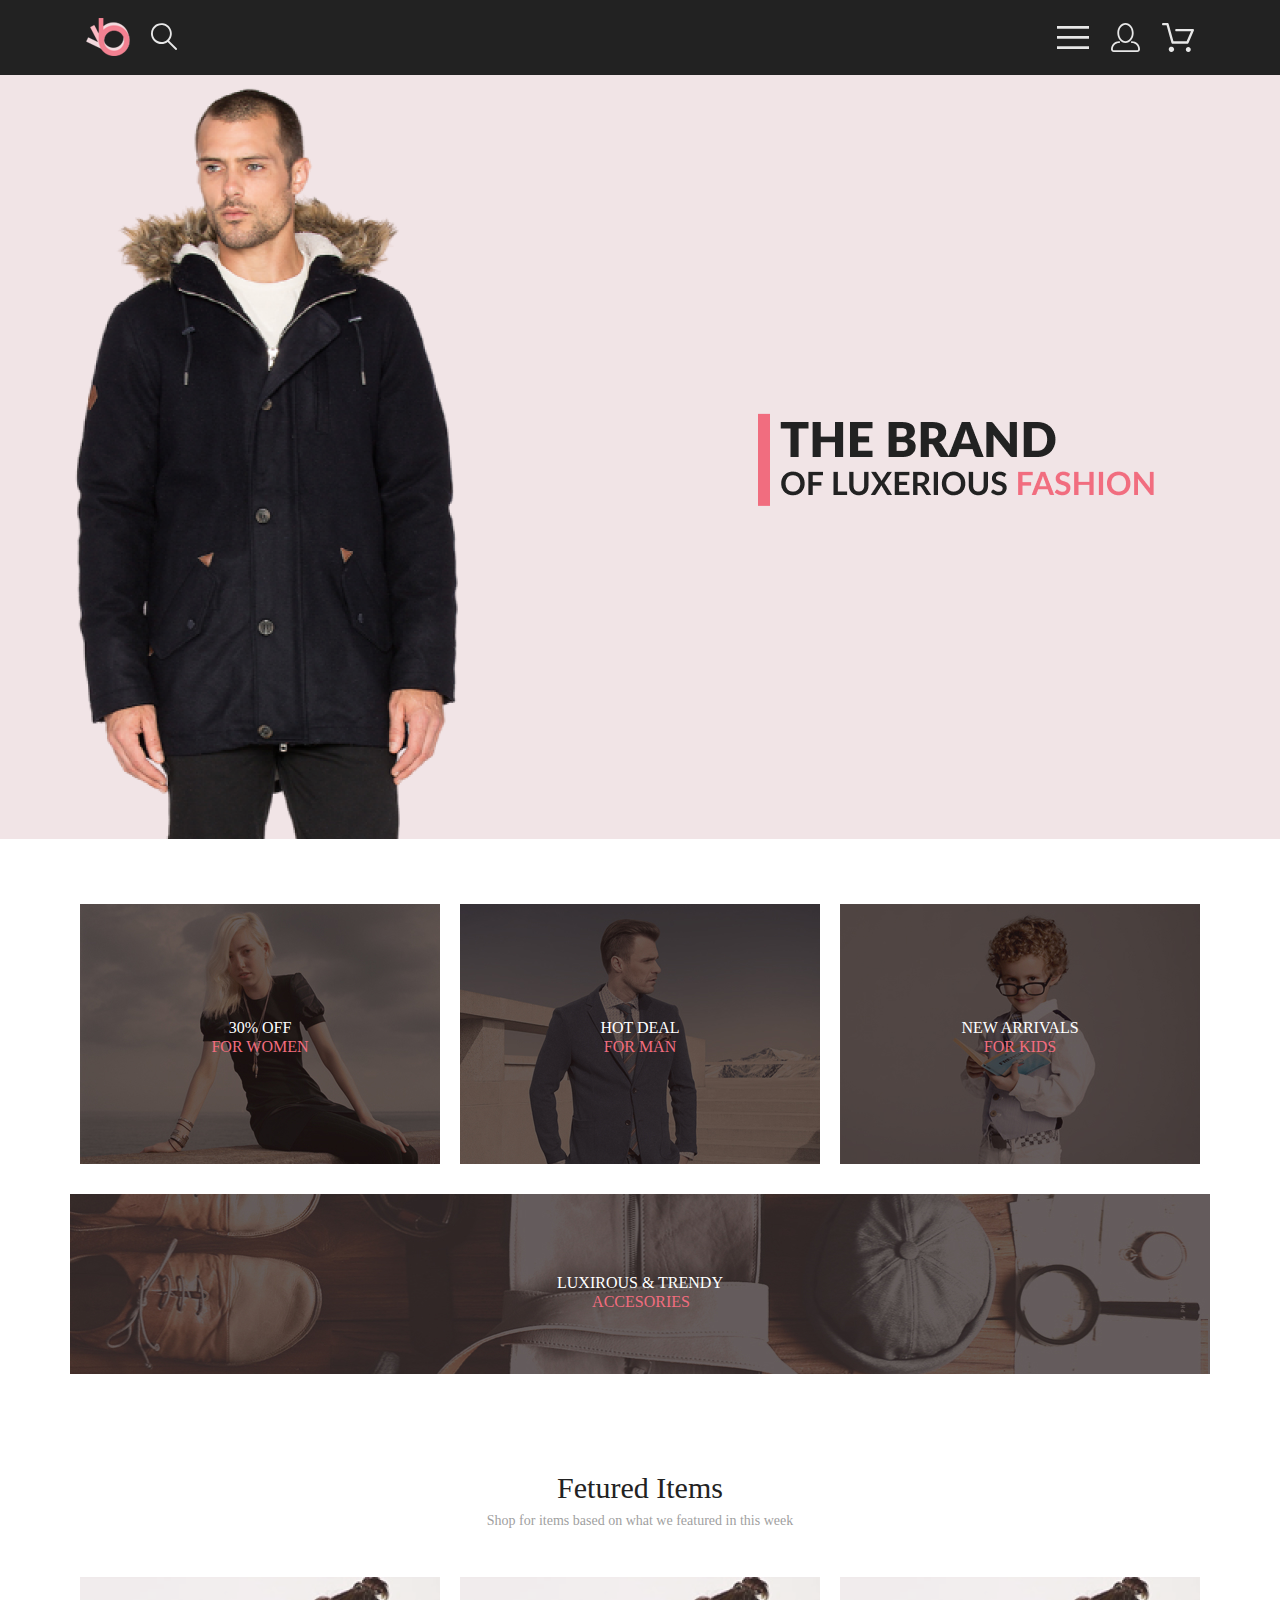
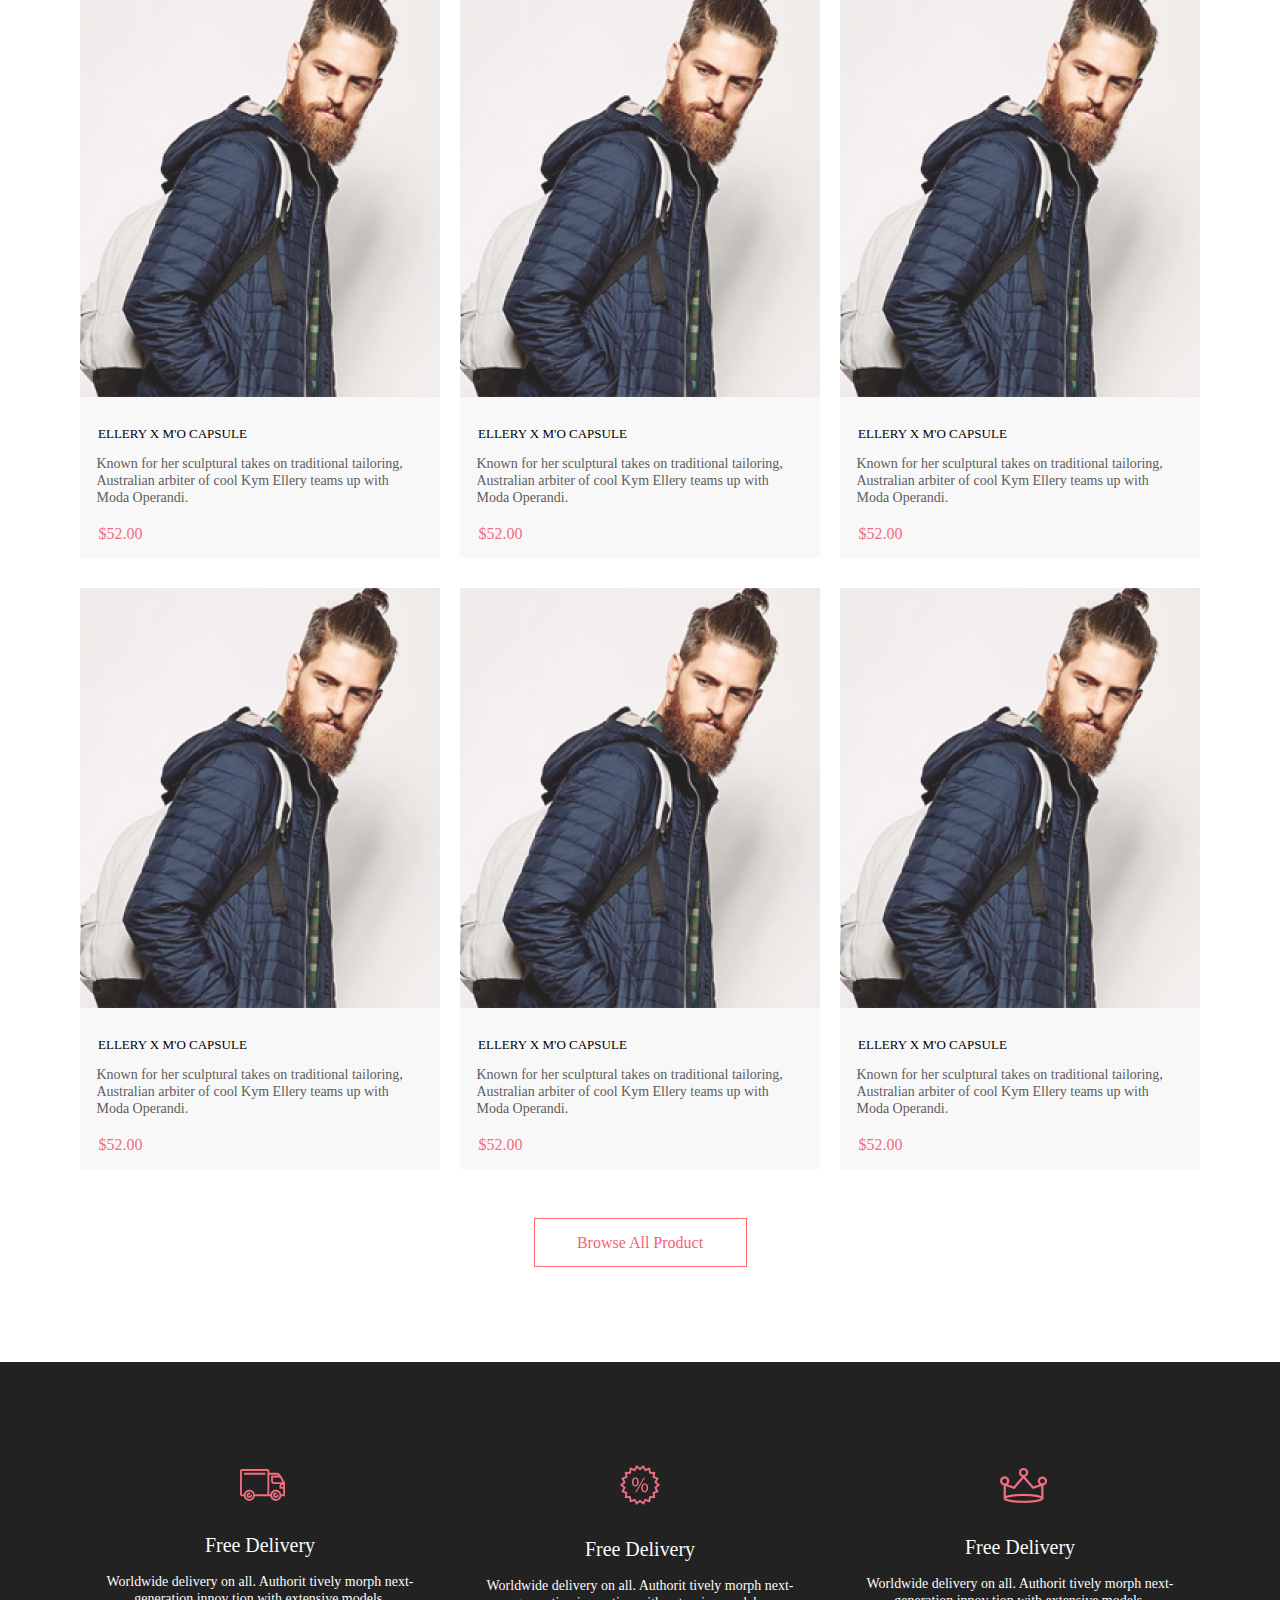
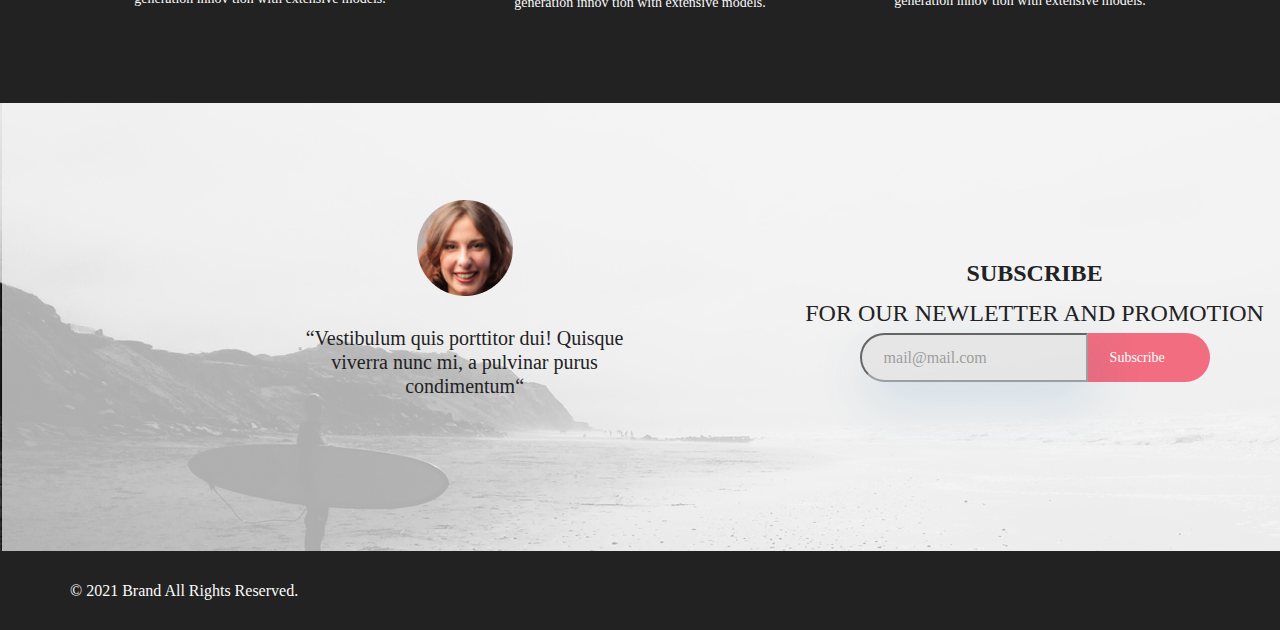
==== index.html @ dc36770b "Add files via upload" ====
<!DOCTYPE html>
<html lang="en">

<head>
    <meta charset="UTF-8">
    <meta http-equiv="X-UA-Compatible" content="IE=edge">
    <meta name="viewport" content="width=device-width, initial-scale=1.0">
    <title>Интернет-магазин</title>
    <link rel="stylesheet" href="/style.css">
</head>

<body>
    <div class="wrap">
        <div class="header">
            <div class="container">
                <div class="flex-head-menu">
                    <div class="flex-head-menu-left">
                        <div class="logo">
                            <img src="/img/logo.svg" alt="logo">
                        </div>
                        <div class="search">
                            <img src="/img/search.svg" alt="search">
                        </div>
                    </div>
                    <div class="flex-head-menu-right">
                        <div class="burger-menu">
                            <img src="/img/burger_menu.svg" alt="burger_menu">
                        </div>
                        <div class="sign-form">
                            <img src="/img/user_logo.svg" alt="user_logo">
                        </div>
                        <div class="cart">
                            <img src="/img/cart.svg" alt="cart">
                        </div>
                    </div>
                </div>
            </div>
        </div>
        <div class="background">
            <div class="image_block">
                <div class="background_img">
                    <img src="/img/background_image.png" alt="background_image">
                </div>
                <div class="backgroung_text">
                    <img src="/img/Rectangle 16 copy.png" alt="Rectangle">
                    <img src="/img/THE BRAND OF LUXERIOUS FASHION.png" alt="THE BRAND OF LUXERIOUS FASHION">
                </div>
            </div>
        </div>
        <div class="item_cont">
            <div class="item">
                <img src="/img/for_women.jpg" alt="for_women">
                <p class="item-text">30% OFF</p>
                <p class="item-text-bold">FOR WOMEN</p>
            </div>
            <div class="item">
                <img src="/img/for_man.jpg" alt="for_man">
                <p class="item-text">HOT DEAL</p>
                <p class="item-text-bold">FOR MAN</p>
            </div>
            <div class="item">
                <img src="/img/for_kids.jpg" alt="for_kids">
                <p class="item-text">NEW ARRIVALS</p>
                <p class="item-text-bold">FOR KIDS</p>
            </div>
        </div>
        <div class="item_cont2">
            <img src="/img/Group 39.jpg" alt="Group 39">
            <p class="item-text2">LUXIROUS & TRENDY</p>
            <p class="item-text-bold2">ACCESORIES</p>
        </div>
    </div>
    <div class="feature-heading">Fetured Items</div>
    <p class="feature-heading-text">Shop for items based on what we featured in this week</p>
    <div class="products_cards">
        <div class="product_card">
            <div class="product_card_img">
                <img src="/img/Rectangle 15 copy.png" alt="">
            </div>
            <div class="product_card_text">
                <p class="product_card_text_heading">ELLERY X M'O CAPSULE</p>
                <p class="product_card_text_desk">Known for her sculptural takes on traditional tailoring, Australian arbiter of cool Kym Ellery teams up with Moda Operandi.</p>
                <p class="product_card_text_price">$52.00</p>
            </div>
        </div>
        <div class="product_card">
            <div class="product_card_img">
                <img src="/img/Rectangle 15 copy.png" alt="">
            </div>
            <div class="product_card_text">
                <p class="product_card_text_heading">ELLERY X M'O CAPSULE</p>
                <p class="product_card_text_desk">Known for her sculptural takes on traditional tailoring, Australian arbiter of cool Kym Ellery teams up with Moda Operandi.</p>
                <p class="product_card_text_price">$52.00</p>
            </div>
        </div>
        <div class="product_card">
            <div class="product_card_img">
                <img src="/img/Rectangle 15 copy.png" alt="">
            </div>
            <div class="product_card_text">
                <p class="product_card_text_heading">ELLERY X M'O CAPSULE</p>
                <p class="product_card_text_desk">Known for her sculptural takes on traditional tailoring, Australian arbiter of cool Kym Ellery teams up with Moda Operandi.</p>
                <p class="product_card_text_price">$52.00</p>
            </div>
        </div>
    </div>
    <div class="products_cards group2">
        <div class="product_card">
            <div class="product_card_img">
                <img src="/img/Rectangle 15 copy.png" alt="">
            </div>
            <div class="product_card_text">
                <p class="product_card_text_heading">ELLERY X M'O CAPSULE</p>
                <p class="product_card_text_desk">Known for her sculptural takes on traditional tailoring, Australian arbiter of cool Kym Ellery teams up with Moda Operandi.</p>
                <p class="product_card_text_price">$52.00</p>
            </div>
        </div>
        <div class="product_card">
            <div class="product_card_img">
                <img src="/img/Rectangle 15 copy.png" alt="">
            </div>
            <div class="product_card_text">
                <p class="product_card_text_heading">ELLERY X M'O CAPSULE</p>
                <p class="product_card_text_desk">Known for her sculptural takes on traditional tailoring, Australian arbiter of cool Kym Ellery teams up with Moda Operandi.</p>
                <p class="product_card_text_price">$52.00</p>
            </div>
        </div>
        <div class="product_card">
            <div class="product_card_img">
                <img src="/img/Rectangle 15 copy.png" alt="">
            </div>
            <div class="product_card_text">
                <p class="product_card_text_heading">ELLERY X M'O CAPSULE</p>
                <p class="product_card_text_desk">Known for her sculptural takes on traditional tailoring, Australian arbiter of cool Kym Ellery teams up with Moda Operandi.</p>
                <p class="product_card_text_price">$52.00</p>
            </div>
        </div>
    </div>
    <div class="button">
        <p class="button_text">Browse All Product</p>
    </div>
    <div class="special_offer_back">
        <div class="special_offer">
            <div class="special_offer_text">
                <img class="special_offer_img" src="/img/delivery.svg" alt="delivery">
                <p class="special_offer_head">Free Delivery</p>
                <p class="special_offer_desk">Worldwide delivery on all. Authorit tively morph next-generation innov tion with extensive models.</p>
            </div>
            <div class="special_offer_text">
                <img class="special_offer_img" src="/img/sale.png" alt="sale">
                <p class="special_offer_head">Free Delivery</p>
                <p class="special_offer_desk">Worldwide delivery on all. Authorit tively morph next-generation innov tion with extensive models.</p>
            </div>
            <div class="special_offer_text">
                <img class="special_offer_img" src="/img/quality.png" alt="quality">
                <p class="special_offer_head">Free Delivery</p>
                <p class="special_offer_desk">Worldwide delivery on all. Authorit tively morph next-generation innov tion with extensive models.</p>
            </div>
        </div>
    </div>
    <div class="feedback">
        <div class="feedback_block">
            <div class="feedback_block_img">
                <img class="feedback_block_image" src="/img/Intersect.png" alt="Intersect">
                <p class="feedback_block_text">“Vestibulum quis porttitor dui! Quisque viverra nunc mi, a pulvinar purus condimentum“</p>
            </div>
            <div class="feedback_text">
                <p class="feedback_text_head">SUBSCRIBE</p>
                <p class="feedback_text_desk">FOR OUR NEWLETTER AND PROMOTION</p>
                <div class="fb_button">
                    <input class="example1" type="email" placeholder="mail@mail.com">
                    <div class="feedback_button">Subscribe</div>
                </div>
            </div>
        </div>
    </div>
    <div class="footer">
        <div class="footer_area">
            <div class="footer_text">
                <p>© 2021 Brand All Rights Reserved.</p>
            </div>
            <div class="flex-head-menu-right">

            </div>
        </div>
    </div>
</body>

</html>
---- style.css ----
* {
    margin: auto;
}

.header {
    width: 100%;
    background-color: #222222;
    height: 75px;
}

.container {
    width: 1140px;
    display: flex;
}

.flex-head-menu {
    justify-content: space-between;
}

.background {
    width: 100%;
    height: 764px;
    background-color: #F1E4E6;
    position: absolute;
    display: flex;
}

.flex-head-menu {
    padding-top: 18px;
    display: flex;
}

.flex-head-menu-left {
    display: flex;
    width: 111px;
    justify-content: left;
    margin-left: 0px;
}

.flex-head-menu-right {
    display: flex;
    width: 159px;
    justify-content: right;
    margin-left: 859px;
}

.image_block {
    width: 1140px;
    display: flex;
}

.background_img {
    margin-left: -220px;
}

.backgroung_text {
    margin: 0px auto;
    width: 405px;
    display: flex;
}

.item_cont {
    width: 1140px;
    margin-top: 829px;
    display: flex;
    justify-content: space-around;
}

.item {
    width: 360px;
    height: 260px;
}

.item-text {
    font-family: 'Lato';
    font-style: normal;
    font-weight: 400;
    font-size: 16px;
    line-height: 19px;
    text-align: center;
    color: #FFFFFF;
    margin: -150px 103px 105px 103px;
}

.item-text-bold {
    font-family: 'Lato';
    font-style: normal;
    font-weight: 400;
    font-size: 16px;
    line-height: 19px;
    text-align: center;
    color: #F16D7F;
    margin: -105px 103px 105px 103px;
}

.item_cont2 {
    width: 1140px;
    height: 180px;
    margin-top: 30px;
    display: flexbox;
    justify-content: space-around;
}

.item-text2 {
    font-family: 'Lato';
    font-style: normal;
    font-weight: 400;
    font-size: 16px;
    line-height: 19px;
    text-align: center;
    color: #FFFFFF;
    margin: -105px 103px 105px 103px;
}

.item-text-bold2 {
    font-family: 'Lato';
    font-style: normal;
    font-weight: 400;
    font-size: 16px;
    line-height: 19px;
    text-align: center;
    color: #F16D7F;
    margin: -105px 489.14px 65px 491.14px;
}

.feature-heading {
    font-family: 'Lato';
    font-style: normal;
    font-weight: 400;
    font-size: 30px;
    line-height: 36px;
    color: #222222;
    margin-top: 96px;
    text-align: center;
}

.feature-heading-text {
    font-family: 'Lato';
    font-style: normal;
    font-weight: 400;
    font-size: 14px;
    line-height: 17px;
    color: #9F9F9F;
    text-align: center;
    margin-top: 6px;
}

.products_cards {
    width: 1140px;
    margin-top: 48px;
    display: flex;
    justify-content: space-between;
}

.group2 {
    margin-top: 30px;
}

.product_card {
    width: 360px;
    height: 581px;
    background: #F8F8F8;
}

.product_card_text_heading {
    margin-top: 25.35px;
    margin-left: 18px;
    font-family: 'Lato';
    font-style: normal;
    font-weight: 400;
    font-size: 13px;
    line-height: 16px;
    color: #000000;
}

.product_card_text_desk {
    width: 314.74px;
    margin-top: 12.65px;
    margin-left: 16.46px;
    font-family: 'Lato';
    font-style: normal;
    font-weight: 300;
    font-size: 14px;
    line-height: 17px;
    color: #5D5D5D;
}

.product_card_text_price {
    margin-top: 18px;
    margin-left: 18.41px;
    font-family: 'Lato';
    font-style: normal;
    font-weight: 400;
    font-size: 16px;
    line-height: 19px;
    color: #F16D7F;
}

.button {
    width: 211px;
    height: 47px;
    margin-top: 48.5px;
    border: 1px solid #FF6A6A;
}

.button_text {
    font-family: 'Lato';
    font-style: normal;
    font-weight: 400;
    font-size: 16px;
    line-height: 19px;
    color: #F26376;
    text-align: center;
    margin-top: 14.5px;
}

.special_offer_back {
    width: 100%;
    margin-top: 95.5px;
    background-color: #222222;
    height: 341px;
}

.special_offer_img {
    margin-top: 103px;
    margin-left: 160px;
}

.special_offer {
    width: 1140px;
    display: flex;
}

.special_offer_text {
    width: 360px;
}

.special_offer_head {
    margin-top: 28.07px;
    font-family: 'Lato';
    font-style: normal;
    font-weight: 400;
    font-size: 19.96px;
    line-height: 24px;
    color: #FBFBFB;
    text-align: center;
}

.special_offer_desk {
    margin-top: 16px;
    font-family: 'Lato';
    font-style: normal;
    font-weight: 300;
    font-size: 13.972px;
    line-height: 17px;
    text-align: center;
    color: #FBFBFB;
}

.feedback {
    width: 1598px;
    height: 448px;
    background: rgba(244, 244, 244, 0.7);
    background-image: url(/img/photo_subscribe.jpg);
}

.feedback_block {
    width: 1140px;
    height: 448px;
    display: flex;
    justify-content: space-between;
}

.feedback_block_img {
    width: 359.45px;
    height: 448px;
}

.feedback_block_image {
    margin-top: 97px;
    display: block;
}

.feedback_block_text {
    margin-top: 30px;
    font-family: 'Lato';
    font-style: normal;
    font-weight: 400;
    font-size: 20px;
    line-height: 24px;
    text-align: center;
    color: #222224;
}

.feedback_text {
    width: 557px;
    height: 448px;
}

.feedback_text_head {
    margin-top: 150px;
    font-family: 'Lato';
    font-style: normal;
    font-weight: 700;
    font-size: 24px;
    line-height: 167.2%;
    text-align: center;
    color: #222224;
}

.feedback_text_desk {
    font-family: 'Lato';
    font-style: normal;
    font-weight: 400;
    font-size: 24px;
    line-height: 167.2%;
    text-align: center;
    color: #222224;
}

.example1 {
    font-family: 'Lato';
    height: 49px;
    font-style: normal;
    font-weight: 400;
    font-size: 14px;
    line-height: 17px;
    display: flex;
    align-items: center;
    opacity: 0.67;
    background-image: image(/img/Rounded Rectangle 5.png);
    font-size: 16px;
    color: #1F3F68;
    box-sizing: border-box;
    background: #E1E1E1;
    box-shadow: 5px 20px 50px rgba(16, 112, 177, 0.2);
    border-radius: 69px 0px 0px 70px;
    padding-left: 22px;
    margin-right: 0px;
}

.feedback_button {
    background: #F16D7F;
    height: 49px;
    border-radius: 0px 69px 70px 0px;
    font-family: 'Lato';
    font-style: normal;
    font-weight: 400;
    font-size: 14px;
    line-height: 17px;
    display: flex;
    align-items: center;
    text-align: center;
    color: #FFFFFF;
    width: 100px;
    padding-left: 22px;
    margin-left: 0px;
}

.fb_button {
    display: flex;
}

.footer {
    width: 100%;
    background-color: #222222;
    height: 79px;
}

.footer_area {
    width: 1140px;
}

.footer_text {
    font-family: 'Lato';
    font-style: normal;
    font-weight: 400;
    font-size: 16px;
    line-height: 19px;
    color: #FBFBFB;
    padding-top: 30px;
}
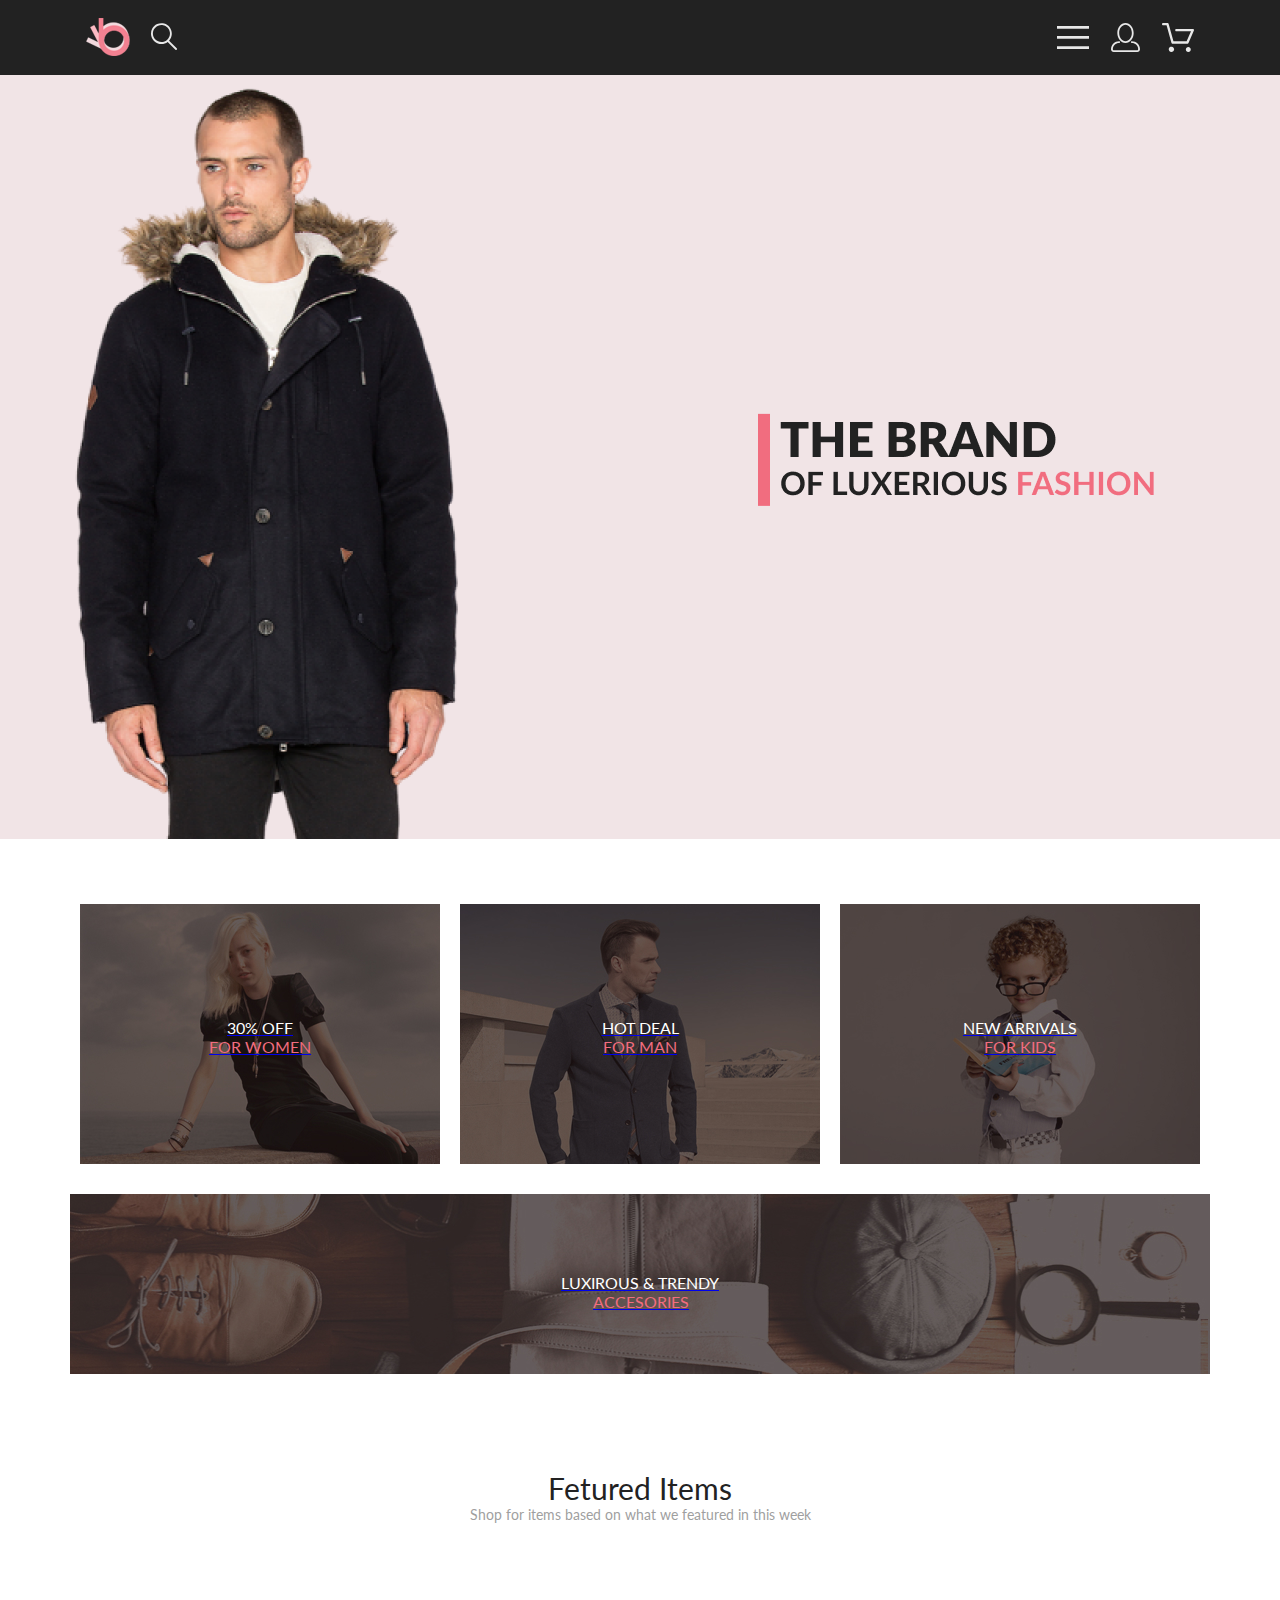
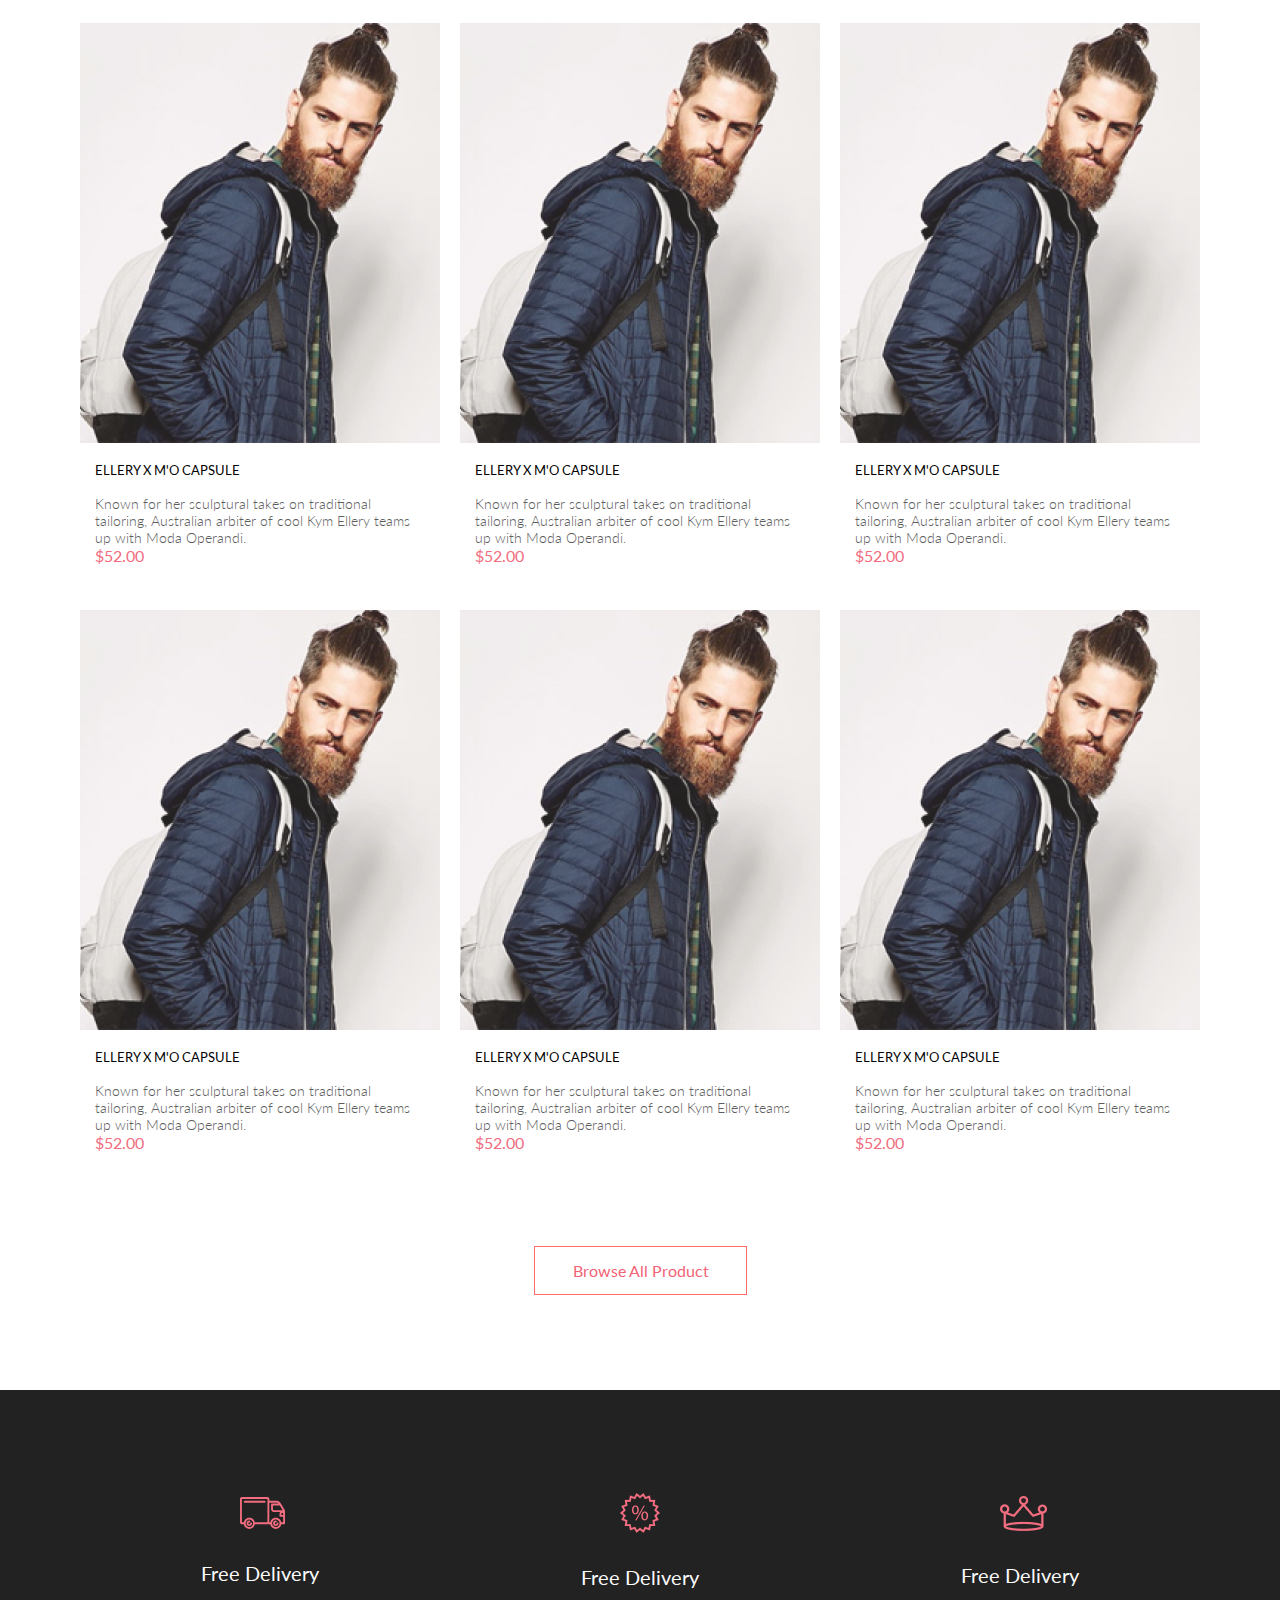
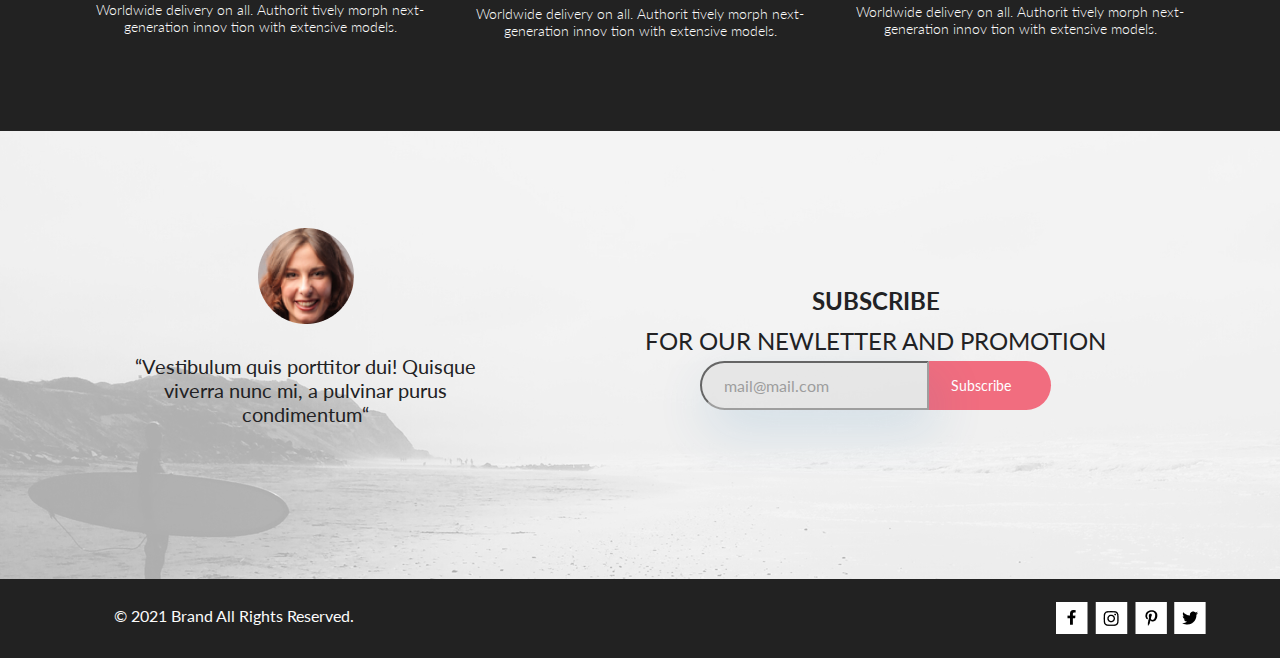
==== commit 4927cd86: "Отправляю д/з к 3 уроку" ====
--- a/index.html
+++ b/index.html
@@ -7,6 +7,9 @@
     <meta name="viewport" content="width=device-width, initial-scale=1.0">
     <title>Интернет-магазин</title>
     <link rel="stylesheet" href="/style.css">
+    <style>
+        @import url('https://fonts.googleapis.com/css2?family=Lato:ital,wght@0,400;1,300;1,700&display=swap');
+    </style>
 </head>
 
 <body>
@@ -16,21 +19,68 @@
                 <div class="flex-head-menu">
                     <div class="flex-head-menu-left">
                         <div class="logo">
-                            <img src="/img/logo.svg" alt="logo">
+                            <p>
+                                <a href="/index.html"><img src="/img/logo.svg" alt="Логотип"></a>
+                            </p>
                         </div>
                         <div class="search">
-                            <img src="/img/search.svg" alt="search">
+                            <p>
+                                <a href="#"><img src="/img/search.svg" alt="Поиск"></a>
+                            </p>
                         </div>
                     </div>
                     <div class="flex-head-menu-right">
                         <div class="burger-menu">
-                            <img src="/img/burger_menu.svg" alt="burger_menu">
+                            <img src="/img/burger_menu.svg" alt="Меню">
+                            <ul class="menu">
+                                <h3 class="mega-heading-up">MENU</h3>
+                                <li class="menu-list-section">
+                                    <h3 class="mega-heading">MAN</h3>
+                                    <div class="mega-box">
+                                        <div class="mega-item">
+                                            <a class="mega-link" href="/catalog.html">Accessories</a><br>
+                                            <a class="mega-link" href="/catalog.html">Bags</a><br>
+                                            <a class="mega-link" href="/catalog.html">Denim</a><br>
+                                            <a class="mega-link" href="/catalog.html">T-Shirts</a><br>
+                                        </div>
+                                    </div>
+                                </li>
+                                <li class="menu-list section">
+                                    <h3 class="mega-heading">WOMAN</h3>
+                                    <div class="mega-box">
+                                        <div class="mega-item">
+                                            <a class="mega-link" href="/catalog.html">Accessories</a><br>
+                                            <a class="mega-link" href="/catalog.html">Bags</a><br>
+                                            <a class="mega-link" href="/catalog.html">Denim</a><br>
+                                            <a class="mega-link" href="/catalog.html">T-Shirts</a><br>
+                                            <a class="mega-link" href="/catalog.html">Shirts</a><br>
+                                        </div>
+                                    </div>
+                                </li>
+                                <li class="menu-list section">
+                                    <h3 class="mega-heading">KIDS</h3>
+                                    <div class="mega-box">
+                                        <div class="mega-item">
+                                            <a class="mega-link" href="/catalog.html">Accessories</a><br>
+                                            <a class="mega-link" href="/catalog.html">Bags</a><br>
+                                            <a class="mega-link" href="/catalog.html">Denim</a><br>
+                                            <a class="mega-link" href="/catalog.html">T-Shirts</a><br>
+                                            <a class="mega-link" href="/catalog.html">Shirts</a><br>
+                                            <a class="mega-link" href="/catalog.html">Polos</a><br>
+                                        </div>
+                                    </div>
+                                </li>
+                            </ul>
                         </div>
                         <div class="sign-form">
-                            <img src="/img/user_logo.svg" alt="user_logo">
+                            <p>
+                                <a href="/registration.html"><img src="/img/user_logo.svg" alt="Пользователь"></a>
+                            </p>
                         </div>
                         <div class="cart">
-                            <img src="/img/cart.svg" alt="cart">
+                            <p>
+                                <a href="#"><img src="/img/cart.svg" alt="Корзина"></a>
+                            </p>
                         </div>
                     </div>
                 </div>
@@ -47,97 +97,111 @@
                 </div>
             </div>
         </div>
+    </div>
+    <section class="item-cat">
         <div class="item_cont">
-            <div class="item">
-                <img src="/img/for_women.jpg" alt="for_women">
-                <p class="item-text">30% OFF</p>
-                <p class="item-text-bold">FOR WOMEN</p>
-            </div>
-            <div class="item">
-                <img src="/img/for_man.jpg" alt="for_man">
-                <p class="item-text">HOT DEAL</p>
-                <p class="item-text-bold">FOR MAN</p>
-            </div>
-            <div class="item">
-                <img src="/img/for_kids.jpg" alt="for_kids">
-                <p class="item-text">NEW ARRIVALS</p>
-                <p class="item-text-bold">FOR KIDS</p>
+            <div class="item-cont-card">
+                <a href="/catalog.html" class="item-cont-link">
+                    <img src="/img/for_women.jpg" alt="for_women">
+                    <p class="item-text">30% OFF</p>
+                    <p class="item-text-bold">FOR WOMEN</p>
+                </a>
+            </div>
+            <div class="item-cont-card">
+                <a href="/catalog.html" class="item-cont-link">
+                    <img src="/img/for_man.jpg" alt="for_man">
+                    <p class="item-text">HOT DEAL</p>
+                    <p class="item-text-bold">FOR MAN</p>
+                </a>
+            </div>
+            <div class="item-cont-card">
+                <a href="/catalog.html" class="item-cont-link">
+                    <img src="/img/for_kids.jpg" alt="for_kids">
+                    <p class="item-text">NEW ARRIVALS</p>
+                    <p class="item-text-bold">FOR KIDS</p>
+                </a>
             </div>
         </div>
         <div class="item_cont2">
-            <img src="/img/Group 39.jpg" alt="Group 39">
-            <p class="item-text2">LUXIROUS & TRENDY</p>
-            <p class="item-text-bold2">ACCESORIES</p>
-        </div>
-    </div>
-    <div class="feature-heading">Fetured Items</div>
-    <p class="feature-heading-text">Shop for items based on what we featured in this week</p>
-    <div class="products_cards">
-        <div class="product_card">
-            <div class="product_card_img">
-                <img src="/img/Rectangle 15 copy.png" alt="">
-            </div>
-            <div class="product_card_text">
-                <p class="product_card_text_heading">ELLERY X M'O CAPSULE</p>
-                <p class="product_card_text_desk">Known for her sculptural takes on traditional tailoring, Australian arbiter of cool Kym Ellery teams up with Moda Operandi.</p>
-                <p class="product_card_text_price">$52.00</p>
-            </div>
-        </div>
-        <div class="product_card">
-            <div class="product_card_img">
-                <img src="/img/Rectangle 15 copy.png" alt="">
-            </div>
-            <div class="product_card_text">
-                <p class="product_card_text_heading">ELLERY X M'O CAPSULE</p>
-                <p class="product_card_text_desk">Known for her sculptural takes on traditional tailoring, Australian arbiter of cool Kym Ellery teams up with Moda Operandi.</p>
-                <p class="product_card_text_price">$52.00</p>
-            </div>
-        </div>
-        <div class="product_card">
-            <div class="product_card_img">
-                <img src="/img/Rectangle 15 copy.png" alt="">
-            </div>
-            <div class="product_card_text">
-                <p class="product_card_text_heading">ELLERY X M'O CAPSULE</p>
-                <p class="product_card_text_desk">Known for her sculptural takes on traditional tailoring, Australian arbiter of cool Kym Ellery teams up with Moda Operandi.</p>
-                <p class="product_card_text_price">$52.00</p>
-            </div>
-        </div>
-    </div>
-    <div class="products_cards group2">
-        <div class="product_card">
-            <div class="product_card_img">
-                <img src="/img/Rectangle 15 copy.png" alt="">
-            </div>
-            <div class="product_card_text">
-                <p class="product_card_text_heading">ELLERY X M'O CAPSULE</p>
-                <p class="product_card_text_desk">Known for her sculptural takes on traditional tailoring, Australian arbiter of cool Kym Ellery teams up with Moda Operandi.</p>
-                <p class="product_card_text_price">$52.00</p>
-            </div>
-        </div>
-        <div class="product_card">
-            <div class="product_card_img">
-                <img src="/img/Rectangle 15 copy.png" alt="">
-            </div>
-            <div class="product_card_text">
-                <p class="product_card_text_heading">ELLERY X M'O CAPSULE</p>
-                <p class="product_card_text_desk">Known for her sculptural takes on traditional tailoring, Australian arbiter of cool Kym Ellery teams up with Moda Operandi.</p>
-                <p class="product_card_text_price">$52.00</p>
-            </div>
-        </div>
-        <div class="product_card">
-            <div class="product_card_img">
-                <img src="/img/Rectangle 15 copy.png" alt="">
-            </div>
-            <div class="product_card_text">
-                <p class="product_card_text_heading">ELLERY X M'O CAPSULE</p>
-                <p class="product_card_text_desk">Known for her sculptural takes on traditional tailoring, Australian arbiter of cool Kym Ellery teams up with Moda Operandi.</p>
-                <p class="product_card_text_price">$52.00</p>
-            </div>
-        </div>
-    </div>
+            <a href="/catalog.html" class="item-cont-link">
+                <img src="/img/Group 39.jpg" alt="Group 39">
+                <p class="item-text2">LUXIROUS & TRENDY</p>
+                <p class="item-text-bold2">ACCESORIES</p>
+            </a>
+        </div>
+    </section>
+    <section class="item-head">
+        <h3 class="item-heading">Fetured Items</h3>
+        <p class="desc">Shop for items based on what we featured in this week</p>
+    </section>
+    <section class="item-sec">
+        <div class="container">
+            <div class="item-flex">
+                <div class="item">
+                    <a href="/product.html" class="item-link">
+                        <img class="item-pic" src="img/Rectangle 15 copy.png" alt="product">
+                        <div class="txt-box">
+                            <p class="item-name">ELLERY X M'O CAPSULE</p>
+                            <p class="item-desc">Known for her sculptural takes on traditional tailoring, Australian arbiter of cool Kym Ellery teams up with Moda Operandi.</p>
+                            <p class="item-price">$52.00</p>
+                        </div>
+                    </a>
+                </div>
+                <div class="item">
+                    <a href="/product.html" class="item-link">
+                        <img class="item-pic" src="img/Rectangle 15 copy.png" alt="product">
+                        <div class="txt-box">
+                            <p class="item-name">ELLERY X M'O CAPSULE</p>
+                            <p class="item-desc">Known for her sculptural takes on traditional tailoring, Australian arbiter of cool Kym Ellery teams up with Moda Operandi.</p>
+                            <p class="item-price">$52.00</p>
+                        </div>
+                    </a>
+                </div>
+                <div class="item">
+                    <a href="/product.html" class="item-link">
+                        <img class="item-pic" src="img/Rectangle 15 copy.png" alt="product">
+                        <div class="txt-box">
+                            <p class="item-name">ELLERY X M'O CAPSULE</p>
+                            <p class="item-desc">Known for her sculptural takes on traditional tailoring, Australian arbiter of cool Kym Ellery teams up with Moda Operandi.</p>
+                            <p class="item-price">$52.00</p>
+                        </div>
+                    </a>
+                </div>
+                <div class="item">
+                    <a href="/product.html" class="item-link">
+                        <img class="item-pic" src="img/Rectangle 15 copy.png" alt="product">
+                        <div class="txt-box">
+                            <p class="item-name">ELLERY X M'O CAPSULE</p>
+                            <p class="item-desc">Known for her sculptural takes on traditional tailoring, Australian arbiter of cool Kym Ellery teams up with Moda Operandi.</p>
+                            <p class="item-price">$52.00</p>
+                        </div>
+                    </a>
+                </div>
+                <div class="item">
+                    <a href="/product.html" class="item-link">
+                        <img class="item-pic" src="img/Rectangle 15 copy.png" alt="product">
+                        <div class="txt-box">
+                            <p class="item-name">ELLERY X M'O CAPSULE</p>
+                            <p class="item-desc">Known for her sculptural takes on traditional tailoring, Australian arbiter of cool Kym Ellery teams up with Moda Operandi.</p>
+                            <p class="item-price">$52.00</p>
+                        </div>
+                    </a>
+                </div>
+                <div class="item">
+                    <a href="/product.html" class="item-link">
+                        <img class="item-pic" src="img/Rectangle 15 copy.png" alt="product">
+                        <div class="txt-box">
+                            <p class="item-name">ELLERY X M'O CAPSULE</p>
+                            <p class="item-desc">Known for her sculptural takes on traditional tailoring, Australian arbiter of cool Kym Ellery teams up with Moda Operandi.</p>
+                            <p class="item-price">$52.00</p>
+                        </div>
+                    </a>
+                </div>
+            </div>
+        </div>
+    </section>
     <div class="button">
-        <p class="button_text">Browse All Product</p>
+        <a href="/catalog.html" class="button_text">Browse All Product</a>
     </div>
     <div class="special_offer_back">
         <div class="special_offer">
@@ -176,11 +240,23 @@
     </div>
     <div class="footer">
         <div class="footer_area">
-            <div class="footer_text">
-                <p>© 2021 Brand All Rights Reserved.</p>
-            </div>
-            <div class="flex-head-menu-right">
-
+            <div class="flex-footer-menu">
+                <div class="flex-footer-menu-left">
+                    <div class="footer_text">
+                        <p>© 2021 Brand All Rights Reserved.</p>
+                    </div>
+                </div>
+                <div class="flex-footer-menu-right">
+                    <div class="social">
+                        <img class="social" src="/img/5.png" alt="facebook">
+                    </div>
+                    <div class="social"><img src="/img/4.png" alt="instagram">
+                    </div>
+                    <div class="social"><img src="/img/6.png" alt="pinterest">
+                    </div>
+                    <div class="social"><img src="/img/2.png" alt="twitter">
+                    </div>
+                </div>
             </div>
         </div>
     </div>
--- a/style.css
+++ b/style.css
@@ -61,14 +61,21 @@
 
 .item_cont {
     width: 1140px;
+    height: 260px;
     margin-top: 829px;
-    display: flex;
-    justify-content: space-around;
-}
-
-.item {
+    margin-bottom: 30px;
+    display: flex;
+    justify-content: space-between;
+}
+
+.item-cont-card {
     width: 360px;
     height: 260px;
+}
+
+.item-cont-card:hover {
+    box-shadow: 0 5px 8px rgba(0, 0, 0, 16);
+    width: 360px;
 }
 
 .item-text {
@@ -98,7 +105,12 @@
     height: 180px;
     margin-top: 30px;
     display: flexbox;
-    justify-content: space-around;
+    justify-content: space-between;
+}
+
+.item_cont2:hover {
+    box-shadow: 0 5px 8px rgba(0, 0, 0, 16);
+    width: 1140px;
 }
 
 .item-text2 {
@@ -121,79 +133,6 @@
     text-align: center;
     color: #F16D7F;
     margin: -105px 489.14px 65px 491.14px;
-}
-
-.feature-heading {
-    font-family: 'Lato';
-    font-style: normal;
-    font-weight: 400;
-    font-size: 30px;
-    line-height: 36px;
-    color: #222222;
-    margin-top: 96px;
-    text-align: center;
-}
-
-.feature-heading-text {
-    font-family: 'Lato';
-    font-style: normal;
-    font-weight: 400;
-    font-size: 14px;
-    line-height: 17px;
-    color: #9F9F9F;
-    text-align: center;
-    margin-top: 6px;
-}
-
-.products_cards {
-    width: 1140px;
-    margin-top: 48px;
-    display: flex;
-    justify-content: space-between;
-}
-
-.group2 {
-    margin-top: 30px;
-}
-
-.product_card {
-    width: 360px;
-    height: 581px;
-    background: #F8F8F8;
-}
-
-.product_card_text_heading {
-    margin-top: 25.35px;
-    margin-left: 18px;
-    font-family: 'Lato';
-    font-style: normal;
-    font-weight: 400;
-    font-size: 13px;
-    line-height: 16px;
-    color: #000000;
-}
-
-.product_card_text_desk {
-    width: 314.74px;
-    margin-top: 12.65px;
-    margin-left: 16.46px;
-    font-family: 'Lato';
-    font-style: normal;
-    font-weight: 300;
-    font-size: 14px;
-    line-height: 17px;
-    color: #5D5D5D;
-}
-
-.product_card_text_price {
-    margin-top: 18px;
-    margin-left: 18.41px;
-    font-family: 'Lato';
-    font-style: normal;
-    font-weight: 400;
-    font-size: 16px;
-    line-height: 19px;
-    color: #F16D7F;
 }
 
 .button {
@@ -212,6 +151,10 @@
     color: #F26376;
     text-align: center;
     margin-top: 14.5px;
+    text-decoration: none;
+    display: flex;
+    justify-content: space-between;
+    margin-left: 38.5px;
 }
 
 .special_offer_back {
@@ -258,10 +201,13 @@
 }
 
 .feedback {
-    width: 1598px;
+    width: 100%;
     height: 448px;
     background: rgba(244, 244, 244, 0.7);
     background-image: url(/img/photo_subscribe.jpg);
+    background-repeat: no-repeat;
+    background-position: center;
+    background-size: cover;
 }
 
 .feedback_block {
@@ -328,7 +274,6 @@
     display: flex;
     align-items: center;
     opacity: 0.67;
-    background-image: image(/img/Rounded Rectangle 5.png);
     font-size: 16px;
     color: #1F3F68;
     box-sizing: border-box;
@@ -378,5 +323,314 @@
     font-size: 16px;
     line-height: 19px;
     color: #FBFBFB;
-    padding-top: 30px;
+}
+
+.flex-footer-menu {
+    justify-content: space-between;
+    display: flex;
+}
+
+.flex-footer-menu-left {
+    display: flex;
+    width: 332px;
+    justify-content: left;
+    margin-left: 0px;
+    padding-top: 14px;
+}
+
+.flex-footer-menu-right {
+    display: flex;
+    width: 159px;
+    justify-content: right;
+    margin-left: 655px;
+    padding-top: 23px;
+}
+
+.header-block {
+    width: 100%;
+    height: 148px;
+    background: #F8F3F4;
+}
+
+.header-text {
+    font-family: 'Lato';
+    font-style: normal;
+    font-weight: 400;
+    font-size: 24px;
+    line-height: 28.8px;
+    color: #F16D7F;
+}
+
+.header-block-text {
+    width: 1140px;
+    justify-content: space-between;
+    display: flex;
+}
+
+.header-block-text-reg {
+    width: 1140px;
+}
+
+.header-block-text-left {
+    width: 194px;
+}
+
+.header-block-text-right {
+    margin-left: 700px;
+}
+
+.menu {
+    width: 232px;
+    height: 710px;
+    background: #FFFFFF;
+    z-index: 7;
+    padding: 37px 34px;
+    display: none;
+}
+
+.menu {
+    list-style-type: none;
+}
+
+.mega-heading-up {
+    font-family: 'Lato';
+    font-style: normal;
+    font-weight: 700;
+    font-size: 14px;
+    line-height: 17px;
+    color: #000000;
+}
+
+.mega-heading {
+    font-family: 'Lato';
+    font-style: normal;
+    font-weight: 400;
+    font-size: 14px;
+    line-height: 17px;
+    color: #F16D7F;
+    padding-top: 24px;
+    padding-bottom: 12px;
+    text-decoration: none;
+}
+
+.mega-link {
+    display: block;
+    font-family: 'Lato';
+    font-style: normal;
+    font-weight: 400;
+    font-size: 14px;
+    line-height: 17px;
+    color: #6F6E6E;
+    text-decoration: none;
+    margin-left: 25px;
+}
+
+.mega-link:hover {
+    color: #F16D7F;
+}
+
+.menu-list-section {
+    position: relative;
+}
+
+.burger-menu:hover>.menu {
+    display: block;
+    position: absolute;
+}
+
+.burger-menu {
+    display: inline;
+    padding: auto;
+}
+
+.item-head {
+    width: 1140px;
+}
+
+.item-heading {
+    margin-top: 96px;
+    font-family: 'Lato';
+    font-style: normal;
+    font-weight: 400;
+    font-size: 30px;
+    line-height: 36px;
+    color: #222222;
+    text-align: center;
+}
+
+.desc {
+    margin-bottom: 100px;
+    font-family: 'Lato';
+    font-style: normal;
+    font-weight: 400;
+    font-size: 14px;
+    line-height: 17px;
+    color: #9F9F9F;
+    text-align: center;
+}
+
+.item-link {
+    display: block;
+    text-decoration: none;
+    width: 360px;
+}
+
+.txt-box {
+    padding: 15px;
+}
+
+.item-name {
+    font-family: 'Lato';
+    font-style: normal;
+    font-weight: 400;
+    font-size: 13px;
+    margin-bottom: 17px;
+    line-height: 16px;
+    color: #000000;
+    text-transform: uppercase;
+}
+
+.item-desc {
+    font-family: 'Lato';
+    font-size: 14px;
+    font-weight: 300;
+    line-height: 17px;
+    color: #5D5D5D;
+}
+
+.item-price {
+    font-family: 'Lato';
+    font-style: normal;
+    font-weight: 400;
+    font-size: 16px;
+    line-height: 19px;
+    color: #F16D7F;
+}
+
+.item-pic {
+    width: 100%;
+}
+
+.item:hover {
+    box-shadow: 0 5px 8px rgba(0, 0, 0, 16);
+    width: 360px;
+}
+
+.item:hover .item-pic {
+    filter: brightness(30%);
+}
+
+.item-flex {
+    display: flex;
+    flex-wrap: wrap;
+    justify-content: space-between;
+}
+
+.item-flex-prod {
+    margin-top: 130px;
+    width: 1140px;
+    display: flex;
+    justify-content: space-between;
+}
+
+.item {
+    margin-bottom: 30px;
+}
+
+.reg-area {
+    display: flex;
+}
+
+.reg-heading {
+    font-family: 'Lato';
+    font-style: normal;
+    font-weight: 300;
+    font-size: 24px;
+    line-height: 28px;
+    color: #000000;
+    margin-bottom: 22px;
+}
+
+.bonus {
+    font-family: 'Lato';
+    font-style: normal;
+    font-weight: 300;
+    font-size: 24px;
+    line-height: 29px;
+    color: #000000;
+    margin-top: 21px;
+    list-style-type: none;
+}
+
+li:before {
+    content: url(/img/Vector.png);
+    margin-right: 28px;
+}
+
+.reg-form {
+    width: 360px;
+}
+
+.reg-bonus-text {
+    width: 652px;
+    margin-left: 128px;
+    margin-top: 64px;
+}
+
+.reg-text {
+    font-family: 'Lato';
+    font-style: normal;
+    font-weight: 300;
+    font-size: 16px;
+    line-height: 19px;
+    color: #222222;
+}
+
+.first {
+    margin-top: 64px;
+}
+
+.text-form {
+    width: 360px;
+    height: 45px;
+    margin-bottom: 20px;
+    margin-top: 20px;
+    padding-left: 16.73px;
+}
+
+.reg-text-extra {
+    font-family: 'Lato';
+    font-style: normal;
+    font-weight: 300;
+    font-size: 13px;
+    line-height: 16px;
+    color: #B1B1B1;
+}
+
+.reg-button {
+    width: 167px;
+    height: 50px;
+    background: #F16D7F;
+    border: none;
+    margin-top: 39px;
+}
+
+.regtext {
+    font-family: 'Lato';
+    font-style: normal;
+    font-weight: 400;
+    font-size: 14px;
+    line-height: 17px;
+    color: #FFFFFF;
+}
+
+.radio-button {
+    width: 170px;
+    margin: 0;
+    display: flex;
+    justify-content: space-between;
+}
+
+.social:hover {
+    color: #F16D7F;
 }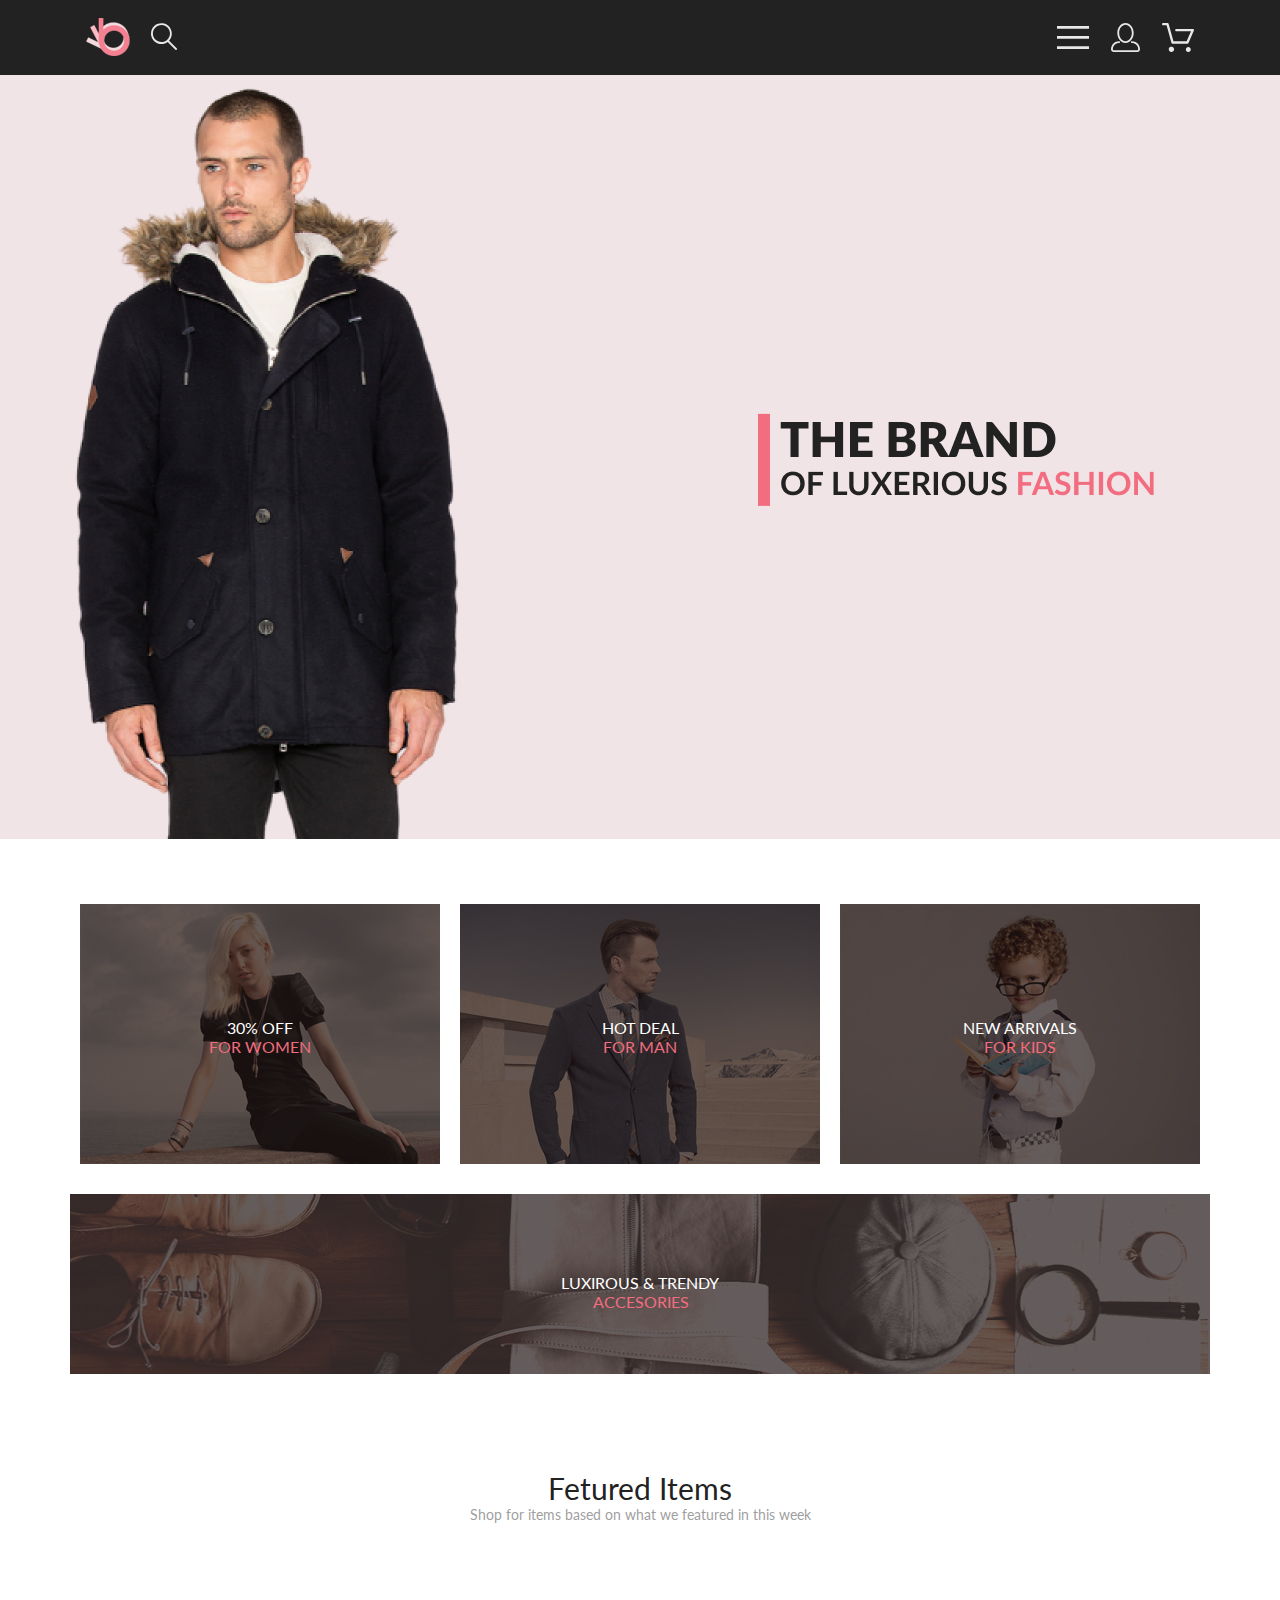
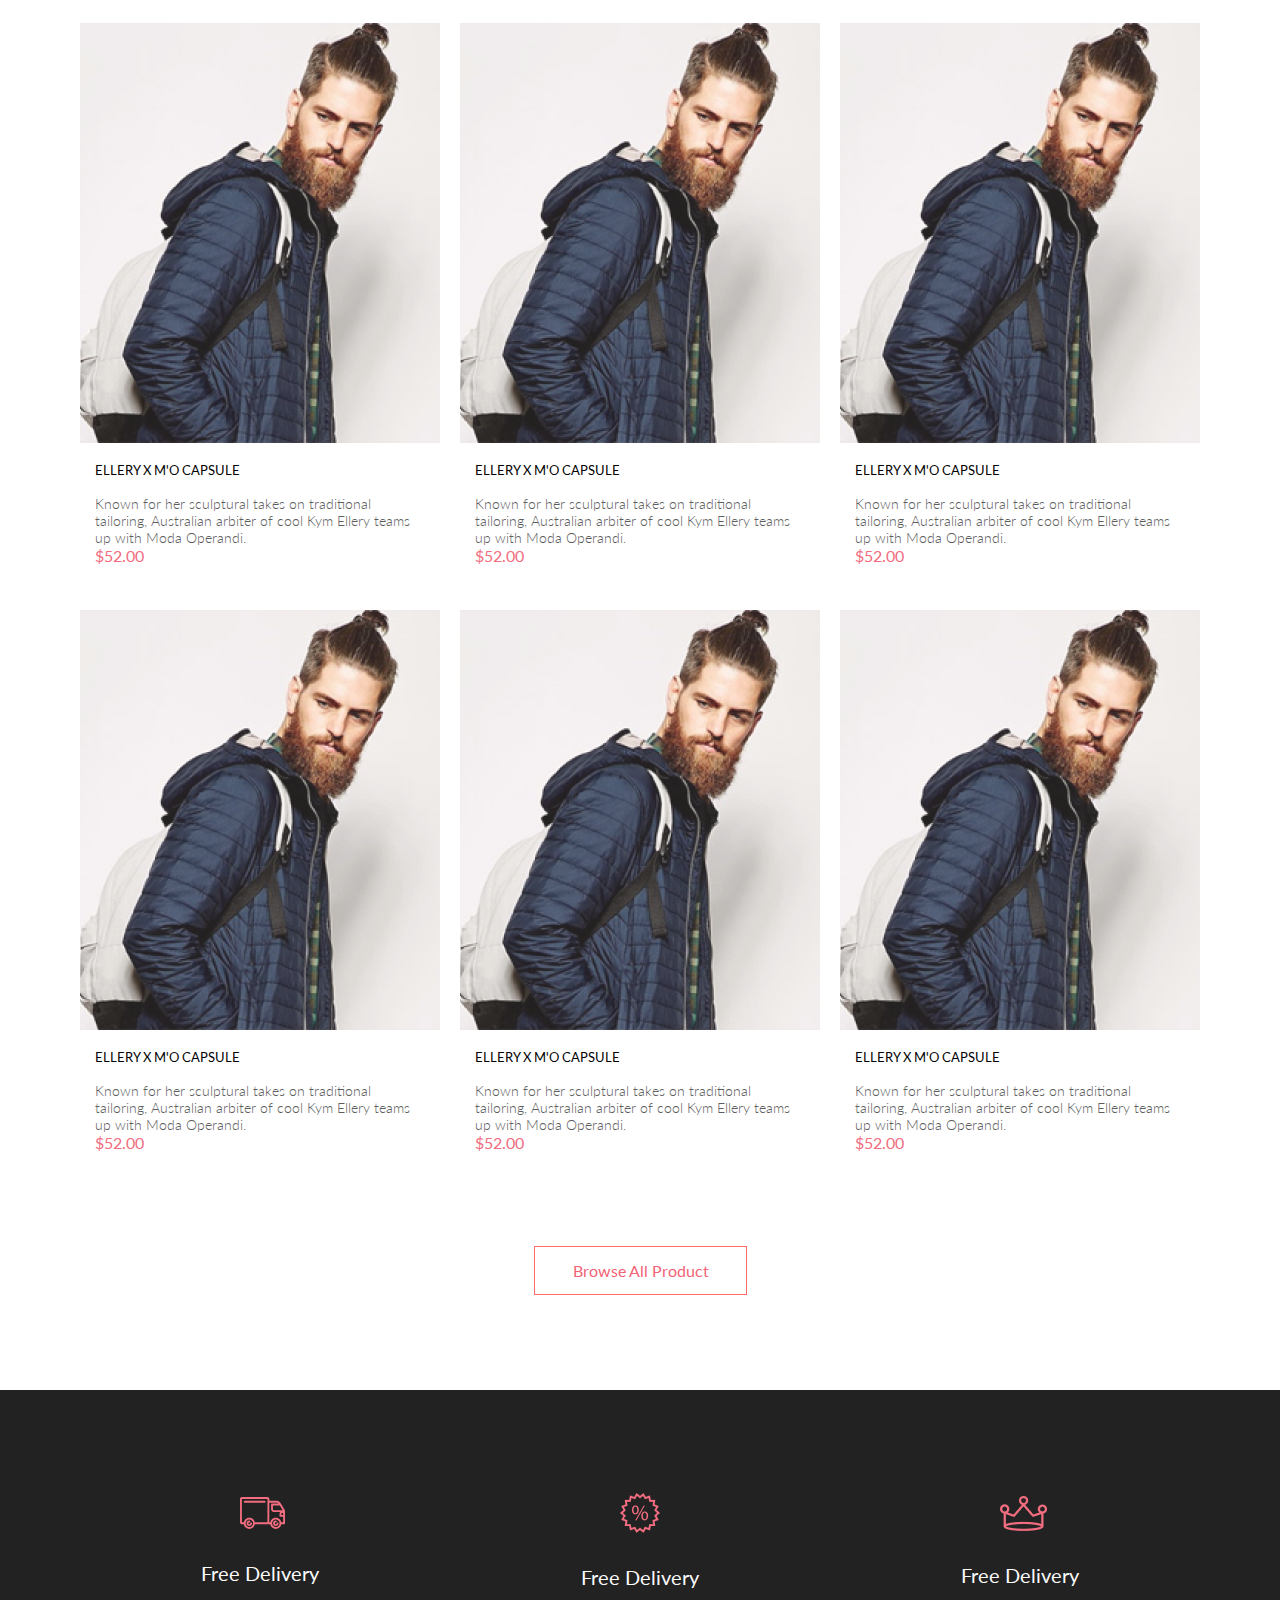
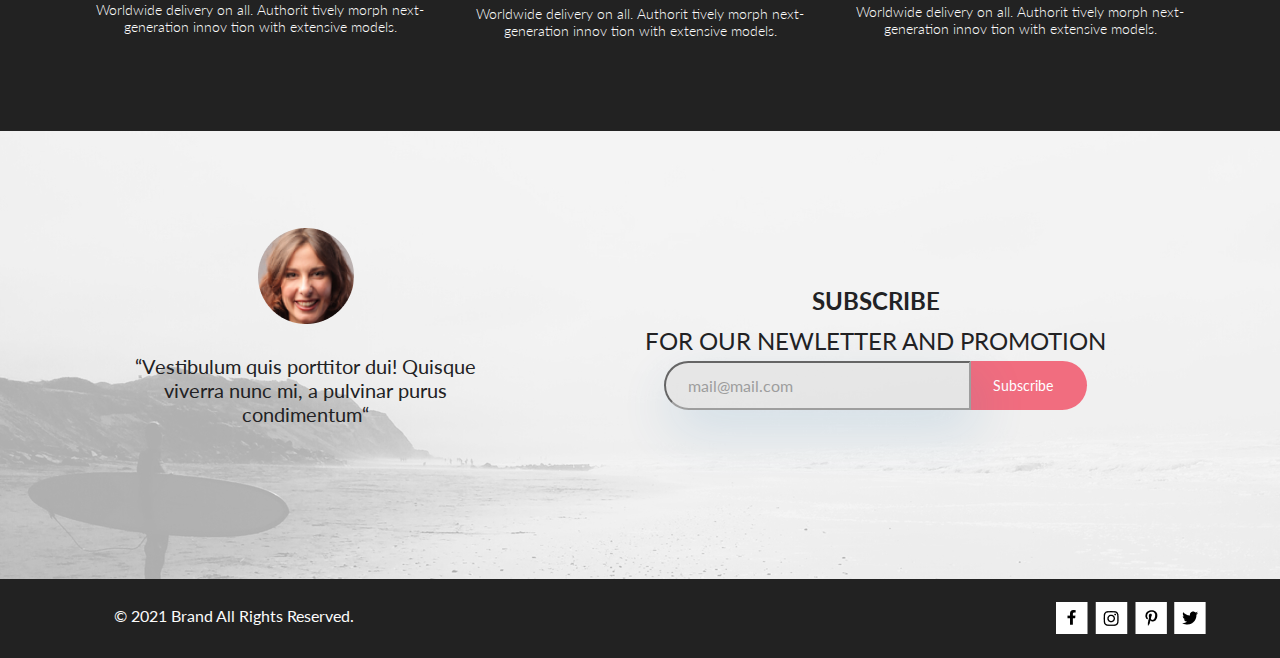
==== commit 9f140b93: "Add files via upload" ====
--- a/index.html
+++ b/index.html
@@ -5,7 +5,8 @@
     <meta charset="UTF-8">
     <meta http-equiv="X-UA-Compatible" content="IE=edge">
     <meta name="viewport" content="width=device-width, initial-scale=1.0">
-    <title>Интернет-магазин</title>
+    <title>Главная - Интернет-магазин</title>
+    <link href="https://cdn.jsdelivr.net/npm/bootstrap@5.2.0-beta1/dist/css/bootstrap.min.css" rel="stylesheet" integrity="sha384-0evHe/X+R7YkIZDRvuzKMRqM+OrBnVFBL6DOitfPri4tjfHxaWutUpFmBp4vmVor" crossorigin="anonymous">
     <link rel="stylesheet" href="/style.css">
     <style>
         @import url('https://fonts.googleapis.com/css2?family=Lato:ital,wght@0,400;1,300;1,700&display=swap');
@@ -260,6 +261,8 @@
             </div>
         </div>
     </div>
+    <!-- JavaScript Bundle with Popper -->
+    <script src="https://cdn.jsdelivr.net/npm/bootstrap@5.2.0-beta1/dist/js/bootstrap.bundle.min.js" integrity="sha384-pprn3073KE6tl6bjs2QrFaJGz5/SUsLqktiwsUTF55Jfv3qYSDhgCecCxMW52nD2" crossorigin="anonymous"></script>
 </body>
 
 </html>--- a/style.css
+++ b/style.css
@@ -1,5 +1,9 @@
 * {
     margin: auto;
+}
+
+a {
+    text-decoration: none;
 }
 
 .header {
@@ -304,6 +308,11 @@
 
 .fb_button {
     display: flex;
+    width: 423px;
+}
+
+.example1 {
+    width: 322.59px;
 }
 
 .footer {
@@ -613,6 +622,12 @@
     background: #F16D7F;
     border: none;
     margin-top: 39px;
+    font-family: 'Lato';
+    font-style: normal;
+    font-weight: 400;
+    font-size: 14px;
+    line-height: 17px;
+    color: #FFFFFF;
 }
 
 .regtext {
@@ -633,4 +648,130 @@
 
 .social:hover {
     color: #F16D7F;
+}
+
+.product-desc {
+    width: 1141px;
+    height: 601px;
+    text-align: center;
+}
+
+.product-desc-header {
+    font-family: 'Lato';
+    font-style: normal;
+    font-weight: 300;
+    font-size: 14px;
+    line-height: 17px;
+    color: #F16D7F;
+    margin-top: 64.13px;
+    margin-bottom: 12.1px;
+}
+
+.product-desc-header2 {
+    margin-top: 12.1px;
+    margin-bottom: 48.41px;
+    font-family: 'Lato';
+    font-style: normal;
+    font-weight: 300;
+    font-size: 18px;
+    line-height: 22px;
+    color: #4D4D4D;
+}
+
+.product-desc-text {
+    font-family: 'Lato';
+    font-style: normal;
+    font-weight: 300;
+    font-size: 14px;
+    line-height: 17px;
+    text-align: center;
+    color: #5E5E5E;
+    width: 555px;
+}
+
+.product-desc-price {
+    margin-top: 32.27px;
+    font-family: 'Lato';
+    font-style: normal;
+    font-weight: 300;
+    font-size: 24px;
+    line-height: 29px;
+    color: #EF5B70;
+    margin-bottom: 65.04px;
+}
+
+.borderimg {
+    width: 642px;
+    height: 2px;
+    border: 1px solid #EAEAEA;
+}
+
+.accordion-flush {
+    position: auto;
+    width: 490px;
+    display: flex;
+    justify-content: space-between;
+    margin-top: 65.05px;
+    z-index: 7;
+}
+
+.accordion-body {
+    width: 142px;
+    display: flex;
+    flex-wrap: wrap;
+    text-align: center;
+}
+
+.accordion {
+    --bs-accordion-color: #000;
+    --bs-accordion-bg: #fff;
+    --bs-accordion-transition: color 0.15s ease-in-out, background-color 0.15s ease-in-out, border-color 0.15s ease-in-out, box-shadow 0.15s ease-in-out, border-radius 0.15s ease;
+    --bs-accordion-border-color: var(--bs-border-color);
+    --bs-accordion-border-width: 1px;
+    --bs-accordion-border-radius: 0.375rem;
+    --bs-accordion-inner-border-radius: calc(0.375rem - 1px);
+    --bs-accordion-btn-padding-x: 1.25rem;
+    --bs-accordion-btn-padding-y: 1rem;
+    --bs-accordion-btn-color: var(--bs-body-color);
+    --bs-accordion-btn-bg: var(--bs-accordion-bg);
+    --bs-accordion-btn-icon: url(data:image/svg+xml,%3csvg xmlns='http://www.w3.org/2000/svg' viewBox='0 0 16 16' fill='var%28--bs-body-color%29'%3e%3cpath fill-rule='evenodd' d='M1.646 4.646a.5.5 0 0 1 .708 0L8 10.293l5.646-5.647a.5.5 0 0 1 .708.708l-6 6a.5.5 0 0 1-.708 0l-6-6a.5.5 0 0 1 0-.708z'/%3e%3c/svg%3e);
+    --bs-accordion-btn-icon-width: 1.25rem;
+    --bs-accordion-btn-icon-transform: rotate(-180deg);
+    --bs-accordion-btn-icon-transition: transform 0.2s ease-in-out;
+    --bs-accordion-btn-active-icon: url(data:image/svg+xml,%3csvg xmlns='http://www.w3.org/2000/svg' viewBox='0 0 16 16' fill='%230c63e4'%3e%3cpath fill-rule='evenodd' d='M1.646 4.646a.5.5 0 0 1 .708 0L8 10.293l5.646-5.647a.5.5 0 0 1 .708.708l-6 6a.5.5 0 0 1-.708 0l-6-6a.5.5 0 0 1 0-.708z'/%3e%3c/svg%3e);
+    --bs-accordion-btn-focus-border-color: #86b7fe;
+    --bs-accordion-btn-focus-box-shadow: 0 0 0 0.25rem rgba(13, 110, 253, 0.25);
+    --bs-accordion-body-padding-x: 1.25rem;
+    --bs-accordion-body-padding-y: 1rem;
+    --bs-accordion-active-color: #0c63e4;
+    --bs-accordion-active-bg: #e7f1ff;
+}
+
+.checkbox {
+    font-family: 'Lato';
+    font-style: normal;
+    font-weight: 400;
+    font-size: 14px;
+    line-height: 17px;
+    color: #6F6E6E;
+}
+
+.inputnumber {
+    font-family: 'Lato';
+    font-style: normal;
+    font-weight: 400;
+    font-size: 14px;
+    line-height: 17px;
+    color: #6F6E6E;
+    width: 108px;
+}
+
+.product_button {
+    width: 211px;
+    height: 47.4px;
+    border: 1px solid #FF6A6A;
+    display: flex;
+    justify-content: center;
+    margin-top: 48.91px;
+    text-decoration: none;
 }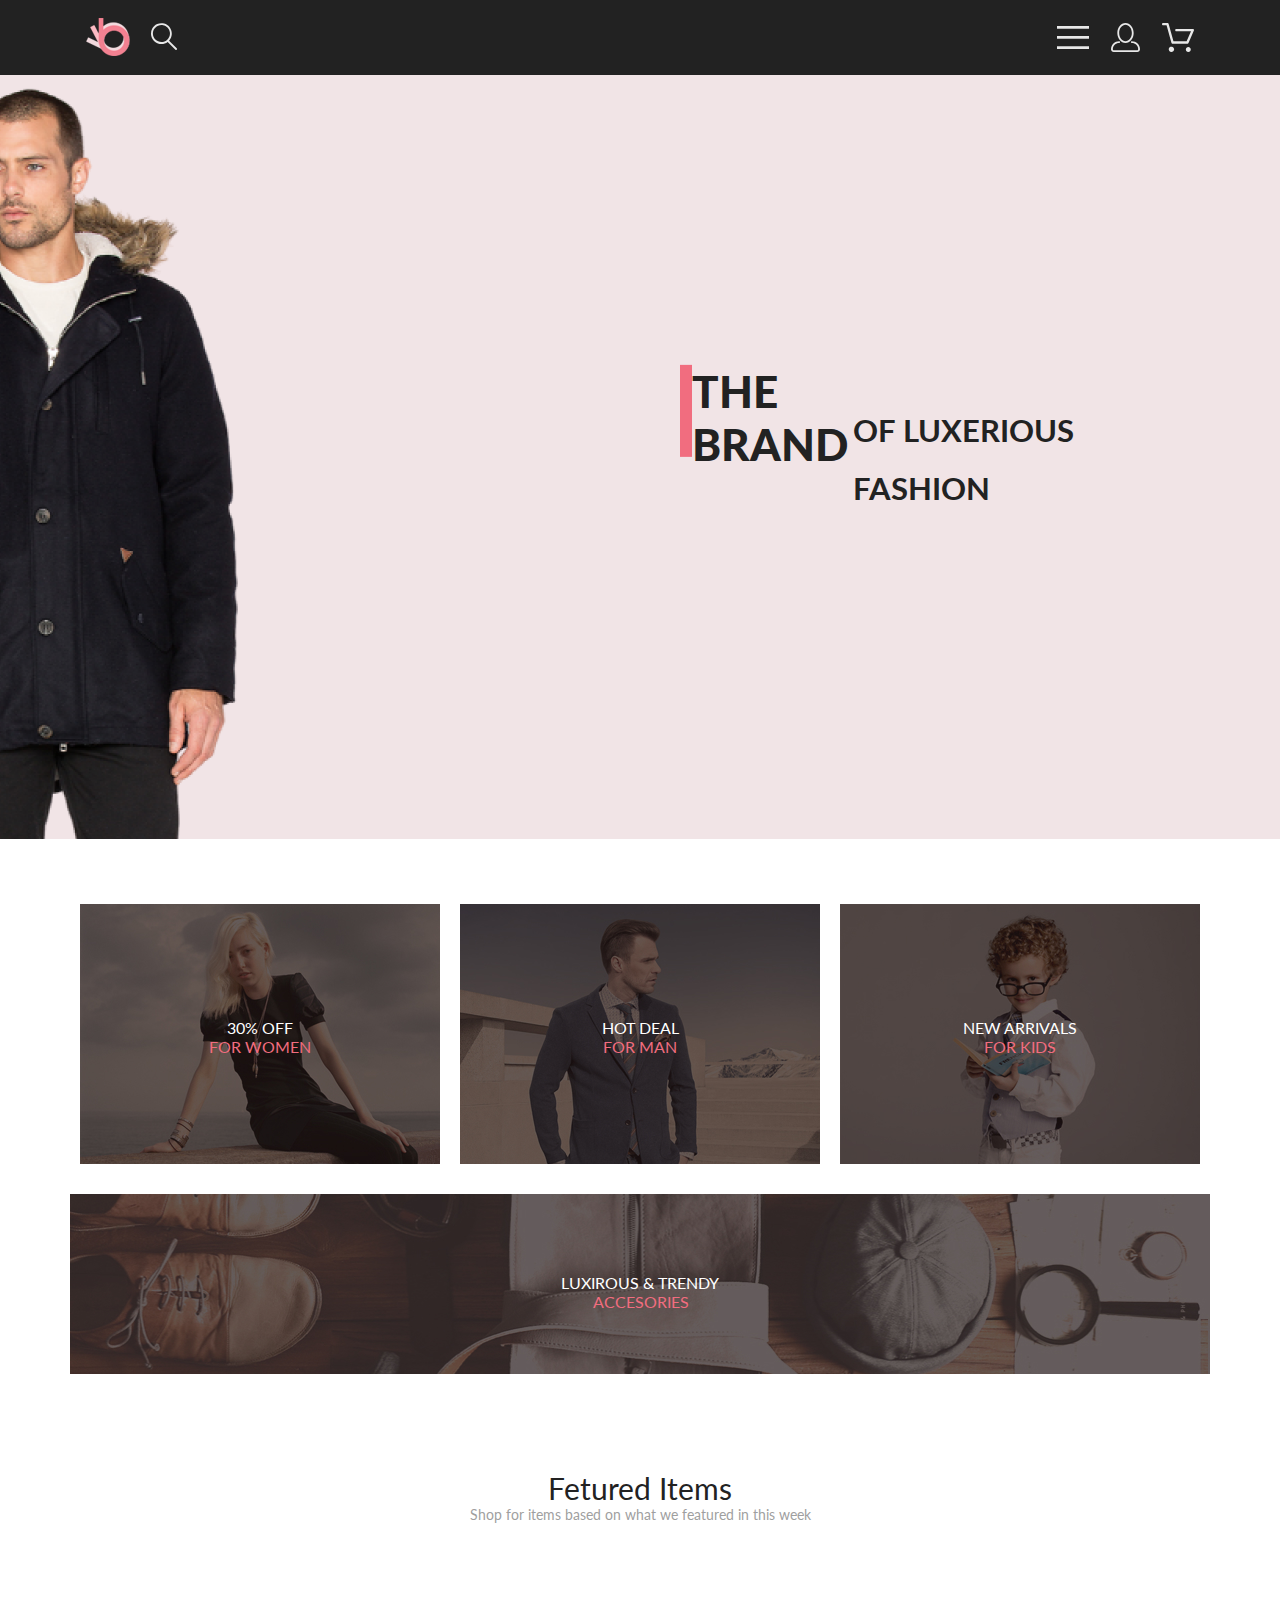
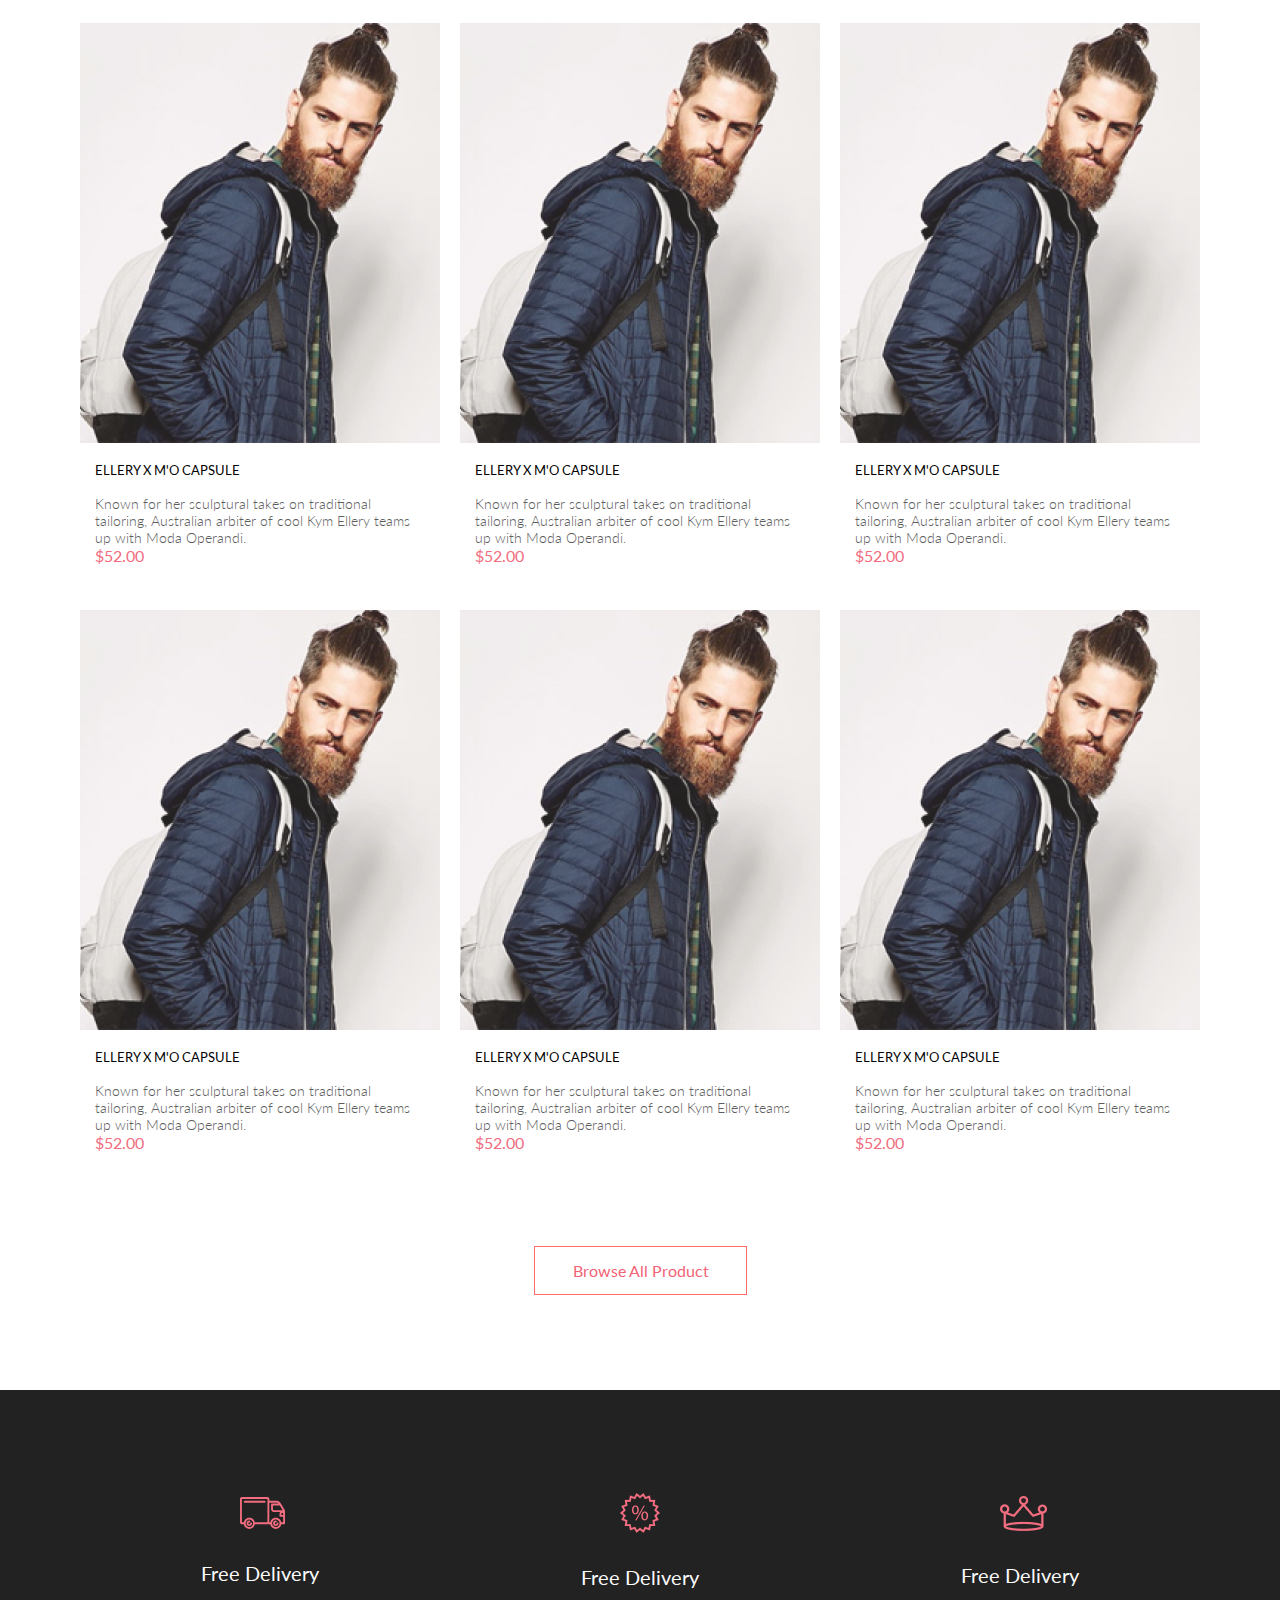
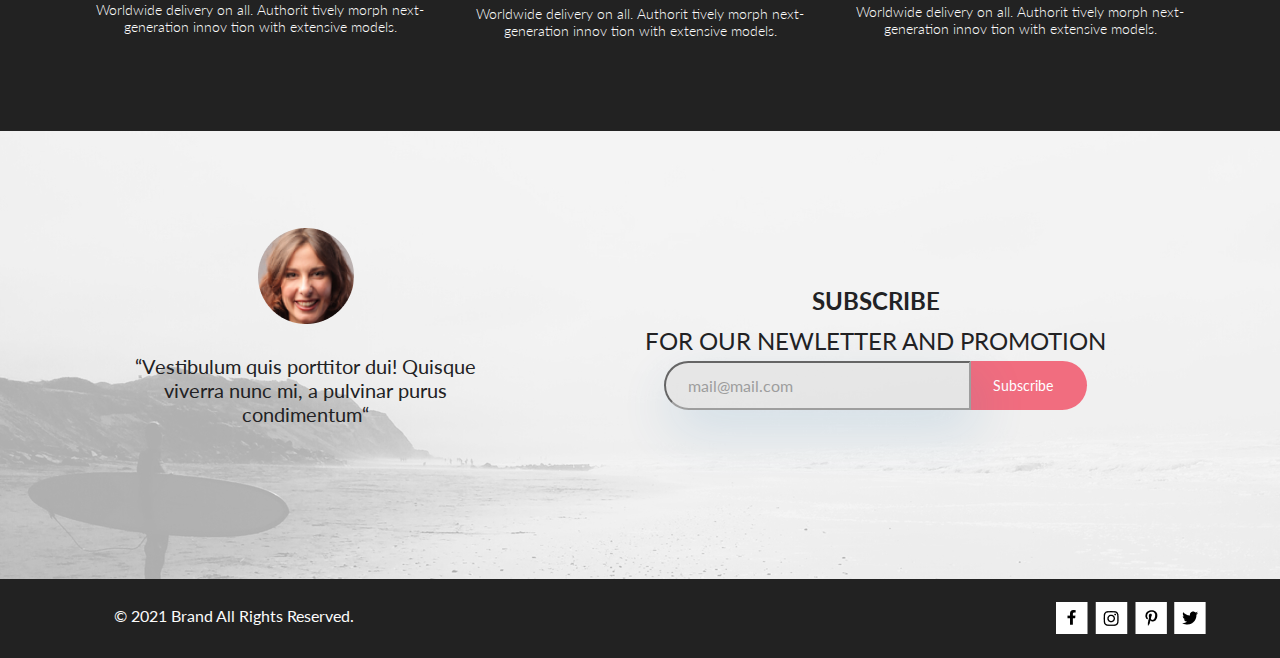
==== commit aa32b604: "Отправляю домашнее задание к уроку 6" ====
--- a/index.html
+++ b/index.html
@@ -8,6 +8,8 @@
     <title>Главная - Интернет-магазин</title>
     <link href="https://cdn.jsdelivr.net/npm/bootstrap@5.2.0-beta1/dist/css/bootstrap.min.css" rel="stylesheet" integrity="sha384-0evHe/X+R7YkIZDRvuzKMRqM+OrBnVFBL6DOitfPri4tjfHxaWutUpFmBp4vmVor" crossorigin="anonymous">
     <link rel="stylesheet" href="/style.css">
+    <link rel="stylesheet" media="screen and (max-width: 768px)" href="/style-xs.css">
+    <link rel="stylesheet" media="screen and (max-width: 375px)" href="/style-s.css">
     <style>
         @import url('https://fonts.googleapis.com/css2?family=Lato:ital,wght@0,400;1,300;1,700&display=swap');
     </style>
@@ -90,11 +92,12 @@
         <div class="background">
             <div class="image_block">
                 <div class="background_img">
-                    <img src="/img/background_image.png" alt="background_image">
+                    <img class="background_img" src="/img/background_image.png" alt="background_image">
                 </div>
                 <div class="backgroung_text">
-                    <img src="/img/Rectangle 16 copy.png" alt="Rectangle">
-                    <img src="/img/THE BRAND OF LUXERIOUS FASHION.png" alt="THE BRAND OF LUXERIOUS FASHION">
+                    <img class="backgroung_text-img" src="/img/Rectangle 16 copy.png" alt="Rectangle">
+                    <h3 class="brand-header">THE BRAND</h3>
+                    <p class="brand-stepheader">OF LUXERIOUS FASHION</p>
                 </div>
             </div>
         </div>
--- a/style.css
+++ b/style.css
@@ -61,6 +61,29 @@
     margin: 0px auto;
     width: 405px;
     display: flex;
+}
+
+.backgroung_text-img {
+    margin-top: 289px;
+}
+
+.brand-header {
+    font-family: 'Lato';
+    font-style: normal;
+    font-weight: 900;
+    font-size: 44px;
+    line-height: 53px;
+    color: #222222;
+    margin-top: 290px;
+}
+
+.brand-stepheader {
+    font-family: 'Lato';
+    font-style: normal;
+    font-weight: 700;
+    font-size: 31px;
+    line-height: 58px;
+    color: #222222;
 }
 
 .item_cont {
@@ -571,7 +594,7 @@
     list-style-type: none;
 }
 
-li:before {
+li:before .bonus {
     content: url(/img/Vector.png);
     margin-right: 28px;
 }
--- a/style-xs.css
+++ b/style-xs.css
@@ -0,0 +1,33 @@
+@media (max-width: 768px) {
+    .container {
+        width: 768px;
+    }
+    .wrap {
+        width: 768px;
+    }
+    .flex-head-menu {
+        width: 768px;
+    }
+    .flex-head-menu-right {
+        margin-left: 424px;
+    }
+    .background {
+        width: 768px;
+        height: 368px;
+    }
+    .image_block {
+        width: 368px;
+        height: 368px;
+        margin-left: 0px;
+    }
+    .background_img {
+        width: 386px;
+        height: 368px;
+    }
+    .background_img {
+        margin-top: 0px;
+    }
+    .backgroung_text {
+        margin-left: 386px;
+    }
+}--- a/style-s.css
+++ b/style-s.css
@@ -0,0 +1,39 @@
+@media (max-width: 375px) {
+    .wrap {
+        width: 375px;
+    }
+    .container {
+        width: 375px;
+    }
+    .header {
+        width: 375px;
+    }
+    .flex-head-menu {
+        width: 375px;
+    }
+    .background {
+        width: 375px;
+    }
+    .background_img {
+        display: none;
+    }
+    .backgroung_text {
+        width: 236px;
+        margin-left: 56px;
+    }
+    .logo {
+        margin-left: 16px;
+    }
+    .search {
+        margin-left: 41px;
+    }
+    .burger-menu {
+        margin-left: 200px;
+    }
+    .sign-form {
+        display: none;
+    }
+    .cart {
+        display: none;
+    }
+}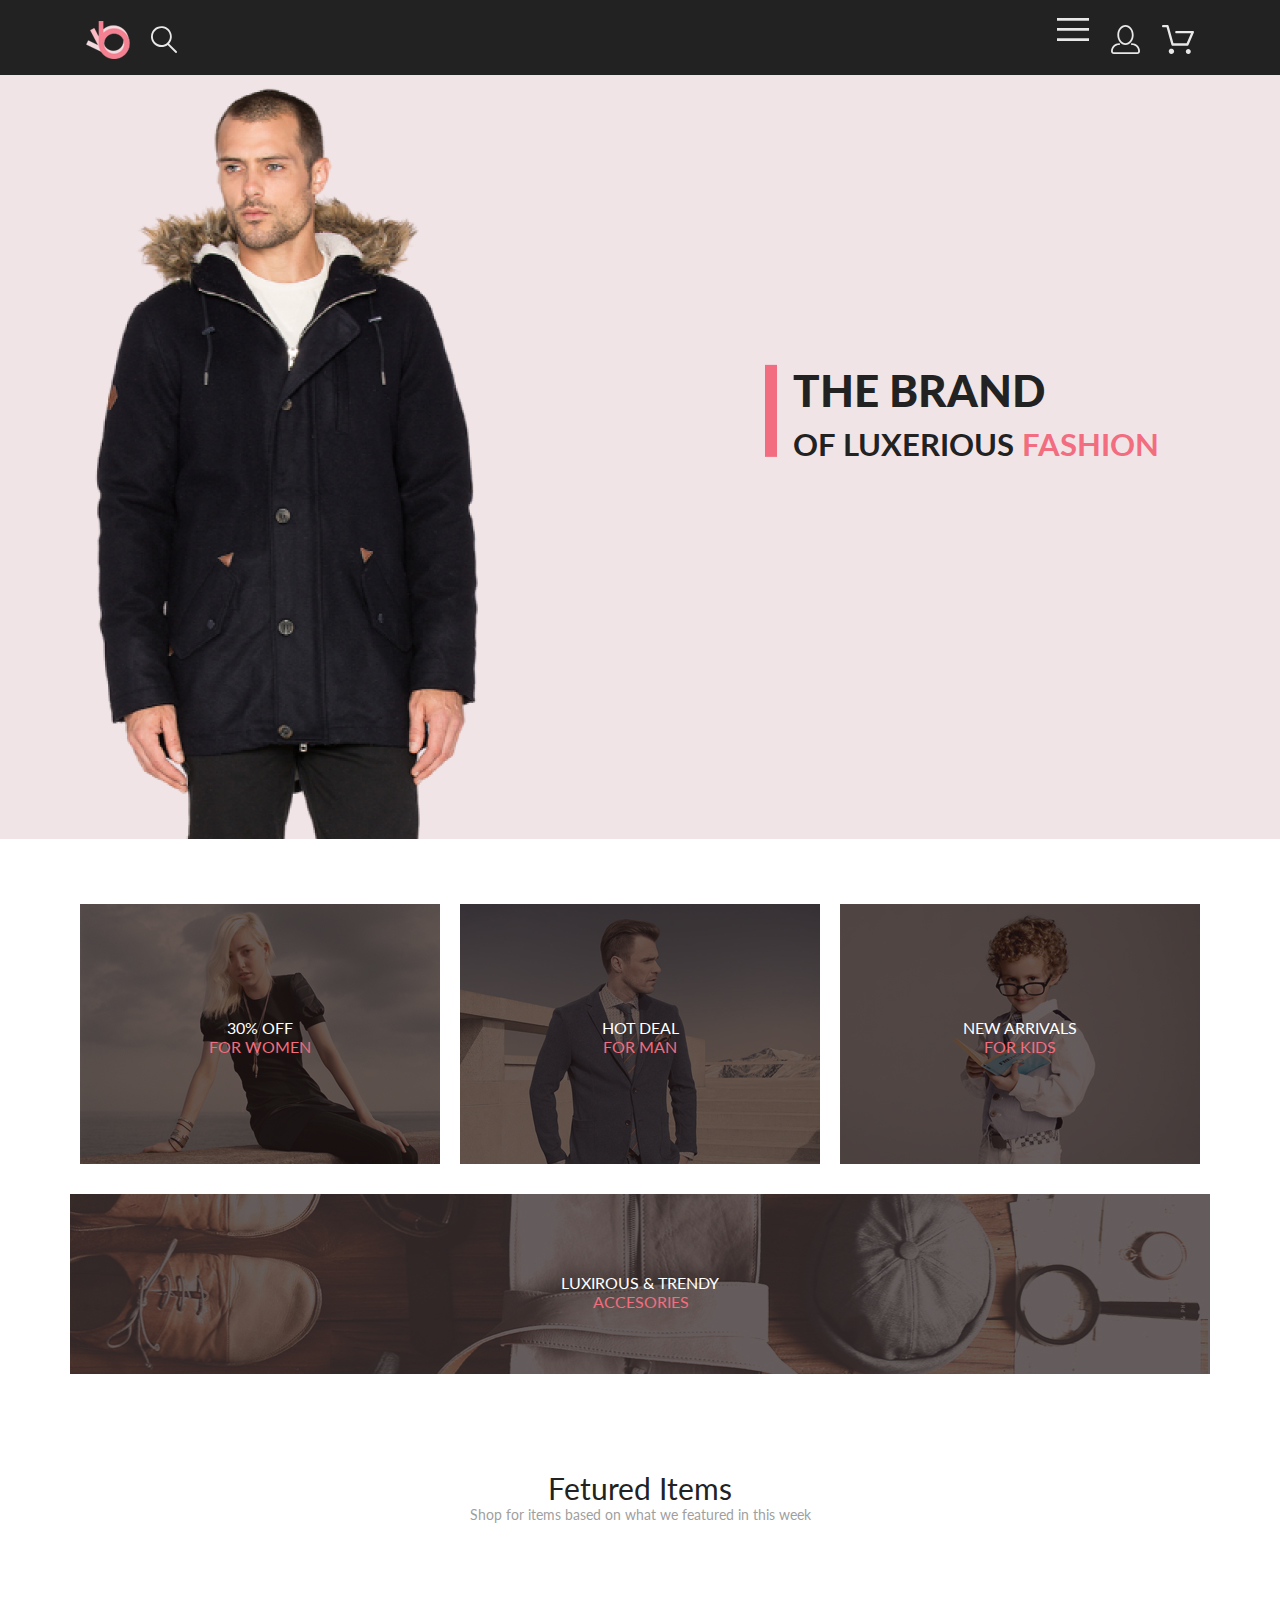
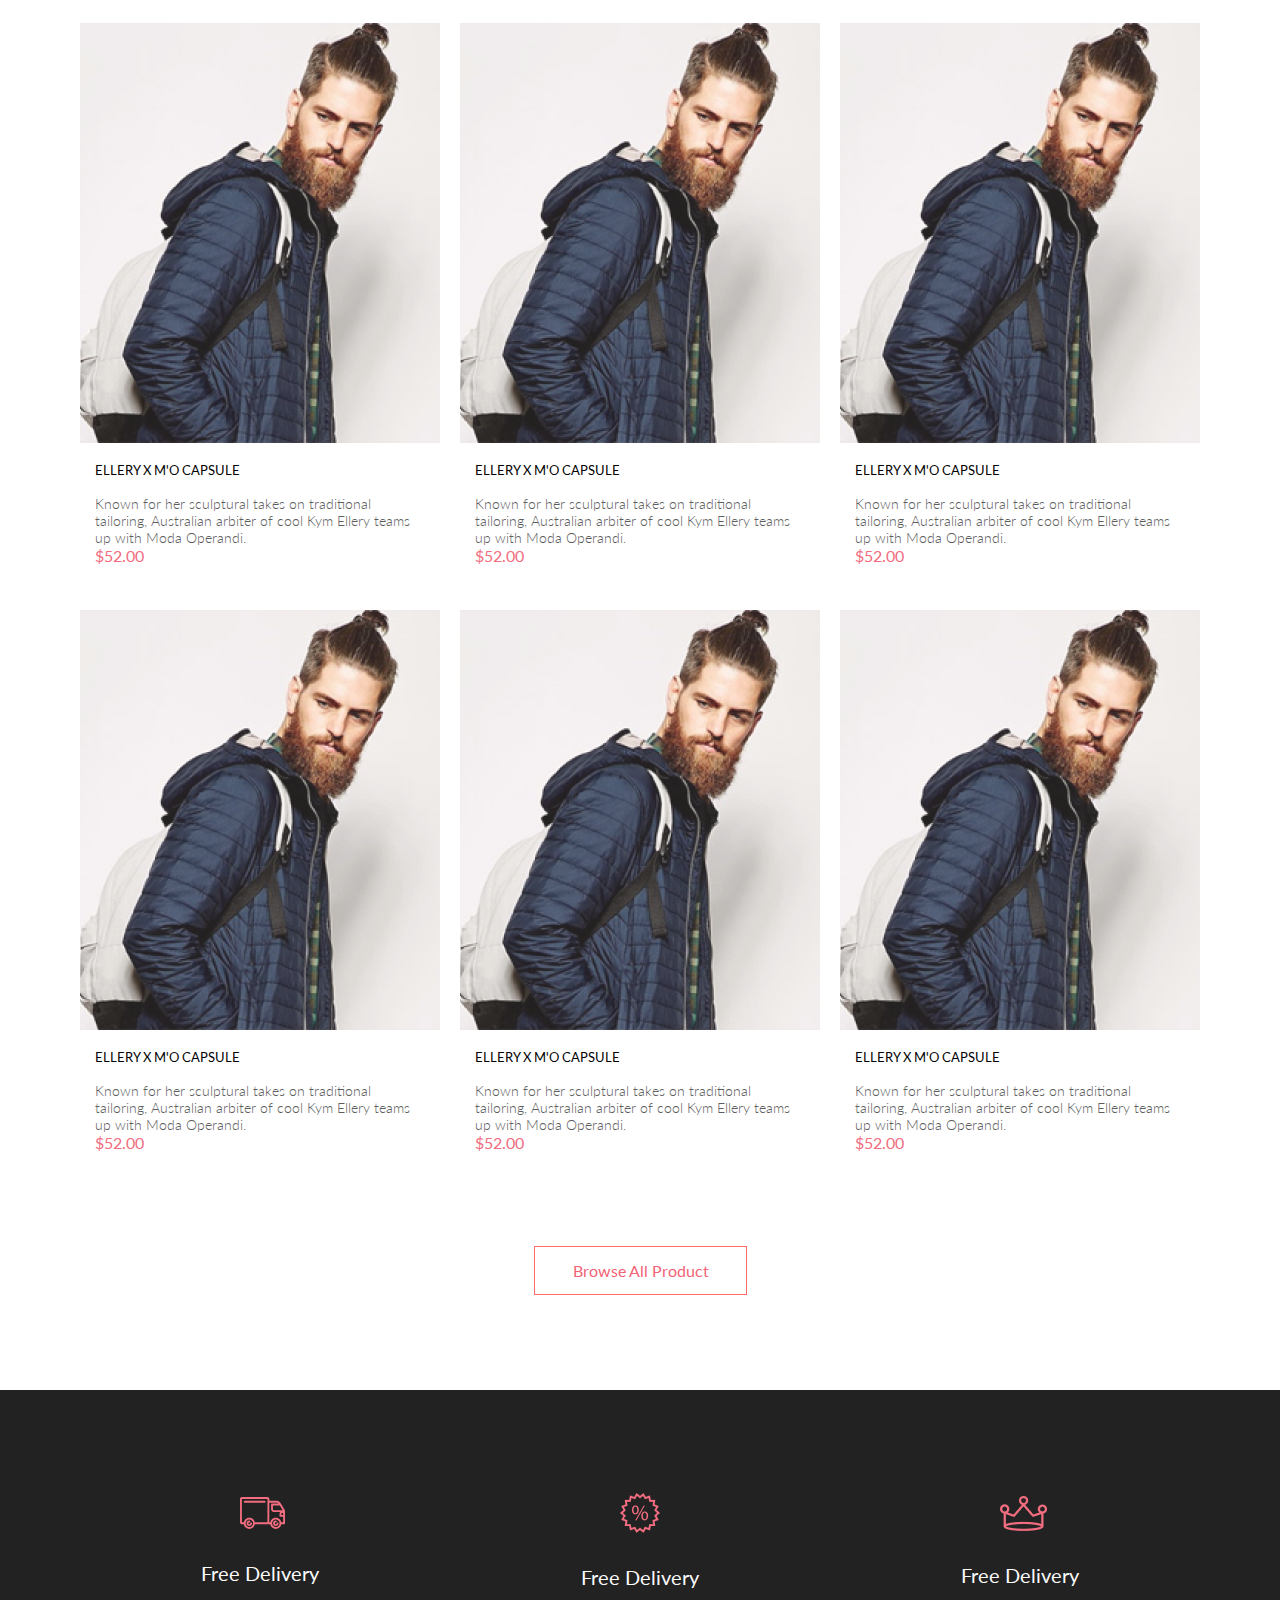
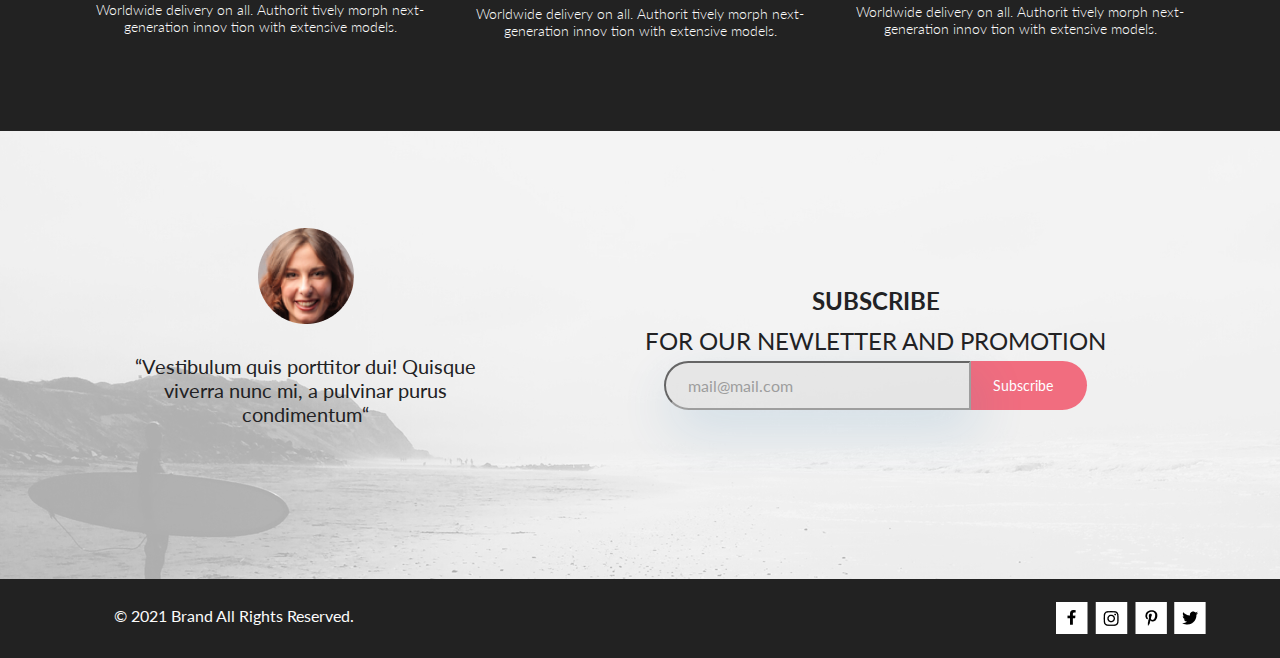
==== commit 0bc8f51e: "Отправляю домашнее задание к уроку 7" ====
--- a/index.html
+++ b/index.html
@@ -96,8 +96,10 @@
                 </div>
                 <div class="backgroung_text">
                     <img class="backgroung_text-img" src="/img/Rectangle 16 copy.png" alt="Rectangle">
-                    <h3 class="brand-header">THE BRAND</h3>
-                    <p class="brand-stepheader">OF LUXERIOUS FASHION</p>
+                    <div class="backtext">
+                        <h3 class="brand-header">THE BRAND</h3>
+                        <p class="brand-stepheader">OF LUXERIOUS <span class="colortext">FASHION</span></p>
+                    </div>
                 </div>
             </div>
         </div>
@@ -106,21 +108,21 @@
         <div class="item_cont">
             <div class="item-cont-card">
                 <a href="/catalog.html" class="item-cont-link">
-                    <img src="/img/for_women.jpg" alt="for_women">
+                    <img class="cont2" src="/img/for_women.jpg" alt="for_women">
                     <p class="item-text">30% OFF</p>
                     <p class="item-text-bold">FOR WOMEN</p>
                 </a>
             </div>
             <div class="item-cont-card">
                 <a href="/catalog.html" class="item-cont-link">
-                    <img src="/img/for_man.jpg" alt="for_man">
+                    <img class="cont2" src="/img/for_man.jpg" alt="for_man">
                     <p class="item-text">HOT DEAL</p>
                     <p class="item-text-bold">FOR MAN</p>
                 </a>
             </div>
             <div class="item-cont-card">
                 <a href="/catalog.html" class="item-cont-link">
-                    <img src="/img/for_kids.jpg" alt="for_kids">
+                    <img class="cont2" src="/img/for_kids.jpg" alt="for_kids">
                     <p class="item-text">NEW ARRIVALS</p>
                     <p class="item-text-bold">FOR KIDS</p>
                 </a>
@@ -128,7 +130,7 @@
         </div>
         <div class="item_cont2">
             <a href="/catalog.html" class="item-cont-link">
-                <img src="/img/Group 39.jpg" alt="Group 39">
+                <img class="cont2" src="/img/Group 39.jpg" alt="Group 39">
                 <p class="item-text2">LUXIROUS & TRENDY</p>
                 <p class="item-text-bold2">ACCESORIES</p>
             </a>
--- a/style.css
+++ b/style.css
@@ -54,12 +54,12 @@
 }
 
 .background_img {
-    margin-left: -220px;
+    margin-left: -100px;
 }
 
 .backgroung_text {
     margin: 0px auto;
-    width: 405px;
+    width: 409px;
     display: flex;
 }
 
@@ -67,14 +67,19 @@
     margin-top: 289px;
 }
 
+.backtext {
+    margin-top: 0px;
+}
+
 .brand-header {
     font-family: 'Lato';
     font-style: normal;
     font-weight: 900;
     font-size: 44px;
-    line-height: 53px;
+    line-height: 50px;
     color: #222222;
     margin-top: 290px;
+    margin-bottom: 0px;
 }
 
 .brand-stepheader {
@@ -84,6 +89,10 @@
     font-size: 31px;
     line-height: 58px;
     color: #222222;
+}
+
+.colortext {
+    color: #F16D7F;
 }
 
 .item_cont {
@@ -413,14 +422,11 @@
 
 .menu {
     width: 232px;
-    height: 710px;
+    height: 764px;
     background: #FFFFFF;
     z-index: 7;
     padding: 37px 34px;
     display: none;
-}
-
-.menu {
     list-style-type: none;
 }
 
@@ -472,7 +478,8 @@
 
 .burger-menu {
     display: inline;
-    padding: auto;
+    padding: 0px 0px 20px 0px;
+    margin-top: 0px;
 }
 
 .item-head {
@@ -505,6 +512,14 @@
     display: block;
     text-decoration: none;
     width: 360px;
+}
+
+.item-cont-link {
+    width: 100%;
+}
+
+.cont2 {
+    width: 100%;
 }
 
 .txt-box {
--- a/style-xs.css
+++ b/style-xs.css
@@ -1,6 +1,7 @@
-@media (max-width: 768px) {
+@media (min-width: 768px) {
     .container {
         width: 768px;
+        padding: 0px;
     }
     .wrap {
         width: 768px;
@@ -21,6 +22,7 @@
         margin-left: 0px;
     }
     .background_img {
+        margin-left: 0px;
         width: 386px;
         height: 368px;
     }
@@ -28,6 +30,108 @@
         margin-top: 0px;
     }
     .backgroung_text {
-        margin-left: 386px;
+        margin-left: 39px;
+    }
+    .backgroung_text-img {
+        margin-top: 138px;
+    }
+    .backtext {
+        margin-top: 138px;
+        margin-left: 16px;
+    }
+    .brand-header {
+        margin-top: 0px;
+        font-size: 44px;
+        line-height: 53px;
+        width: 283px;
+    }
+    .brand-stepheader {
+        width: 283px;
+        font-size: 24px;
+        line-height: 28px;
+    }
+    .item_cont {
+        width: 735px;
+        height: 167px;
+        margin-top: 388px;
+    }
+    .item-cont-card {
+        width: 232px;
+        height: 167px;
+    }
+    .item_cont2 {
+        width: 735px;
+        height: 116px;
+    }
+    .item-head {
+        width: 768px;
+    }
+    a .item-cont-link {
+        width: 768px;
+    }
+    .special_offer_back {
+        height: 610px;
+    }
+    .special_offer {
+        display: flex;
+        flex-direction: column;
+        height: 610px;
+        width: 768px;
+    }
+    .special_offer_text {
+        height: 183px;
+    }
+    .special_offer_img {
+        margin-top: 48px;
+    }
+    .feedback {
+        width: 768px;
+        height: 693px;
+    }
+    .feedback_block {
+        width: 768px;
+        height: 693px;
+        display: flex;
+        flex-direction: column;
+    }
+    .feedback_text {
+        height: 137px;
+    }
+    .feedback_block_img {
+        height: 249px;
+        margin-bottom: 0px;
+    }
+    .feedback_text_head {
+        margin-top: 0px;
+    }
+    .feedback_block_image {
+        margin-top: 0px;
+    }
+    .feedback_block_text {
+        margin-bottom: 0px;
+    }
+    .feedback_text {
+        margin-top: 48px;
+    }
+    .footer_area {
+        width: 768px;
+    }
+    .flex-footer-menu-right {
+        margin-left: 305px;
+        margin-right: 24px;
+    }
+    .item-text {
+        width: 154px;
+        margin: -90px 39px 58px 39px;
+    }
+    .item-text-bold {
+        width: 154px;
+        margin: -100px 39px 58px 39px;
+    }
+    .item-text2 {
+        margin: -75px 268px 33px 288px;
+    }
+    .item-text-bold2 {
+        margin: -30px 268px 33px 288px;
     }
 }